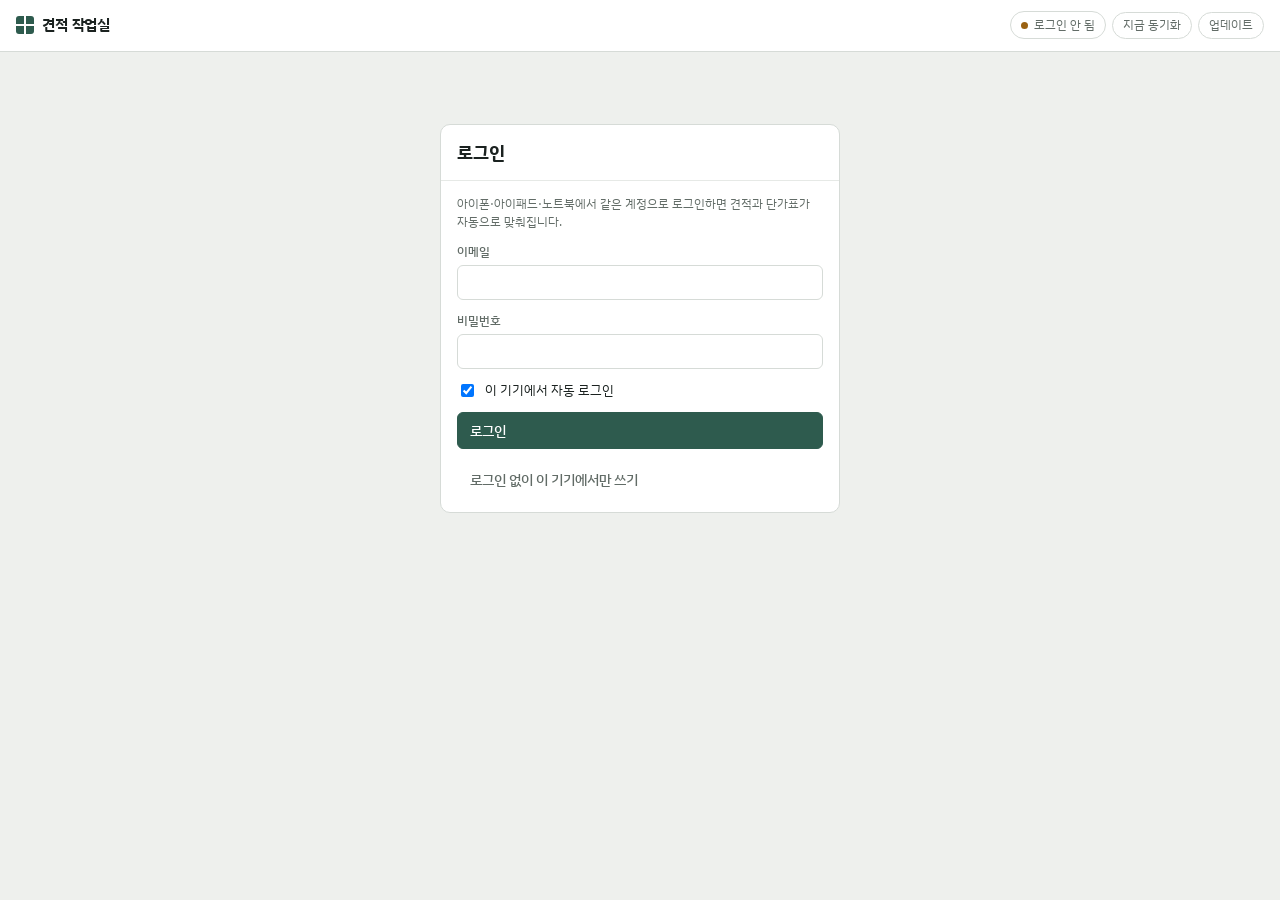
==== index.html @ f42458c9 "일정 담당을 업체에서 고르게 · 업체에 단가표 사진 여러 장 공정 일정의 담당을 손으로 적어야 했습니다. 이제 그 공정에 등록된 업체에서 고릅니다. 업체 관리에서 "전체 공정"으로" ====
<!doctype html>
<html lang="ko">
<head>
<meta charset="utf-8">
<meta name="viewport" content="width=device-width,initial-scale=1,viewport-fit=cover">
<title>견적 작업실</title>
<!-- 예전에 보낸 공유 링크(?s=...)도 가벼운 손님 화면으로 보냅니다.
     무거운 앱을 받기 전에 바로 넘어가므로 카톡 같은 앱 안에서도 잘 열립니다. -->
<script>
(function(){
  try{
    var s=new URLSearchParams(location.search).get('s');
    if(s) location.replace('share.html?s='+encodeURIComponent(s));
  }catch(e){}
})();
</script>
<meta name="theme-color" content="#2E5B4E">
<meta name="apple-mobile-web-app-capable" content="yes">
<meta name="mobile-web-app-capable" content="yes">
<meta name="apple-mobile-web-app-status-bar-style" content="default">
<meta name="apple-mobile-web-app-title" content="견적 작업실">
<link rel="manifest" href="manifest.webmanifest">
<link rel="icon" href="icons/icon-192.png">
<link rel="apple-touch-icon" href="icons/apple-touch-icon.png">
<link rel="preconnect" href="https://fonts.googleapis.com">
<link rel="preconnect" href="https://fonts.gstatic.com" crossorigin>
<!-- 글꼴은 늦게 와도 화면이 먼저 뜨게 합니다 -->
<link rel="stylesheet" href="https://fonts.googleapis.com/css2?family=IBM+Plex+Sans+KR:wght@400;500;600;700&family=Nanum+Myeongjo:wght@700;800&display=swap" media="print" onload="this.media='all'">
<link rel="stylesheet" href="styles.css">
</head>
<body>
<header class="top">
  <div class="top-in">
    <button class="brand" data-act="homeList" title="전체 현장 목록 보기"><i aria-hidden="true"></i>견적 작업실</button>
    <nav class="tabs" role="tablist" id="tabs" hidden>
      <button class="tab" role="tab" data-act="view" data-v="home" id="tab-home"><svg viewBox="0 0 24 24" aria-hidden="true"><path d="M4 11l8-7 8 7"/><path d="M6 10v10h12V10"/></svg>현장</button>
      <button class="tab" role="tab" data-act="view" data-v="est" id="tab-est"><svg viewBox="0 0 24 24" aria-hidden="true"><path d="M5 3h10l4 4v14H5z"/><path d="M8 11h8M8 15h8M8 7h4"/></svg>견적</button>
      <button class="tab" role="tab" data-act="view" data-v="sched" id="tab-sched"><svg viewBox="0 0 24 24" aria-hidden="true"><rect x="3" y="5" width="18" height="16" rx="2"/><path d="M3 10h18M8 3v4M16 3v4"/></svg>일정</button>
      <button class="tab" role="tab" data-act="view" data-v="doc" id="tab-doc"><svg viewBox="0 0 24 24" aria-hidden="true"><path d="M6 2h12v20H6z"/><path d="M9 7h6M9 17h6"/></svg>고객용</button>
      <button class="tab" role="tab" data-act="view" data-v="mat" id="tab-mat"><svg viewBox="0 0 24 24" aria-hidden="true"><rect x="3" y="3" width="8" height="8"/><rect x="13" y="3" width="8" height="8"/><rect x="3" y="13" width="8" height="8"/><rect x="13" y="13" width="8" height="8"/></svg>자재</button>
      <button class="tab" role="tab" data-act="view" data-v="vend" id="tab-vend"><svg viewBox="0 0 24 24" aria-hidden="true"><path d="M3 9l1.5-5h15L21 9"/><path d="M4 9h16v11H4z"/><path d="M9 20v-6h6v6"/></svg>업체</button>
      <button class="tab" role="tab" data-act="view" data-v="set" id="tab-set"><svg viewBox="0 0 24 24" aria-hidden="true"><circle cx="12" cy="12" r="3"/><path d="M12 2v3M12 19v3M2 12h3M19 12h3M4.9 4.9l2.1 2.1M17 17l2.1 2.1M4.9 19.1L7 17M17 7l2.1-2.1"/></svg>설정</button>
    </nav>
    <div class="topbar-sync" id="topSync" hidden>
      <button class="sync-pill" id="syncPill" data-act="syncNow"></button>
      <button class="mini-btn" id="btnSyncNow" data-act="syncNow" title="지금 동기화">지금 동기화</button>
      <button class="mini-btn" id="btnUpdate" data-act="topUpdate" title="업데이트 확인">업데이트</button>
    </div>
  </div>
</header>
<div class="update-bar" id="updateBar" hidden>새 버전이 있습니다. <button class="btn sm pri" data-act="applyUpdate">지금 적용</button></div>
<main class="wrap" id="app"><div class="empty"><span class="spin"></span> 불러오는 중</div></main>
<input type="file" id="filePhoto" accept="image/*" hidden>
<input type="file" id="fileSheet" accept="image/*" multiple hidden>
<input type="file" id="fileVendorSheet" accept="image/*" multiple hidden>
<input type="file" id="fileExcel" accept=".xlsx,.xlsm,application/vnd.openxmlformats-officedocument.spreadsheetml.sheet" hidden>
<input type="file" id="fileBackup" accept="application/json,.json" hidden>
<input type="file" id="filePlan" multiple hidden>

<!-- 라이브러리를 앱 안에 두어 바깥 주소가 막혀도 열립니다 (카톡 인앱 브라우저 등) -->
<script src="vendor/supabase.js"></script>
<script src="config.js"></script>
<script type="module" src="app.js"></script>
</body>
</html>
---- styles.css ----
:root{
  --bg:#EEF0ED; --surface:#FFFFFF; --surface2:#F6F7F5; --ink:#1B2220; --muted:#626C67; --line:#D6DBD7; --line2:#E6E9E6;
  --accent:#2E5B4E; --accent-ink:#FFFFFF; --accent-weak:#E1EBE6; --warn:#9A6212; --warn-weak:#F7EBD6; --bad:#A23B2C; --good:#2E7A4F; --focus:#3C7A68;
  --shadow:0 1px 2px rgba(20,30,26,.06),0 4px 14px rgba(20,30,26,.05);
  --sans:"IBM Plex Sans KR","Apple SD Gothic Neo","Malgun Gothic",system-ui,sans-serif;
  --tabbar:0px;
  color-scheme:light;
}
@media (prefers-color-scheme: dark){
  :root{
    --bg:#121614; --surface:#1A201D; --surface2:#202724; --ink:#E4EAE6; --muted:#98A39D; --line:#2F3733; --line2:#262D2A;
    --accent:#86BCA9; --accent-ink:#0F1A16; --accent-weak:#223129; --warn:#E0B25E; --warn-weak:#3A2E17; --bad:#E58B7C; --good:#7CC79A; --focus:#86BCA9;
    --shadow:0 1px 2px rgba(0,0,0,.3);
    color-scheme:dark;
  }
}
*{box-sizing:border-box}
html{-webkit-text-size-adjust:100%}
body{margin:0;background:var(--bg);color:var(--ink);font-family:var(--sans);font-size:14px;line-height:1.5;font-variant-numeric:tabular-nums;
  padding-top:env(safe-area-inset-top,0px);-webkit-tap-highlight-color:transparent}
button,input,select,textarea{font:inherit;color:inherit}
img{max-width:100%}
[hidden]{display:none!important}
:focus-visible{outline:2px solid var(--focus);outline-offset:2px}

.top{position:sticky;top:0;z-index:20;background:var(--surface);border-bottom:1px solid var(--line)}
.top-in{max-width:1680px;margin:0 auto;padding:10px max(16px,env(safe-area-inset-right,0px)) 10px max(16px,env(safe-area-inset-left,0px));display:flex;align-items:center;gap:14px}
.brand{font-weight:700;letter-spacing:-.01em;display:flex;align-items:center;gap:8px;white-space:nowrap;border:0;background:transparent;cursor:pointer;padding:4px 6px;margin-left:-6px;border-radius:8px;font-size:15px}
.brand:hover{background:var(--surface2)}
.brand i{display:inline-block;width:18px;height:18px;border-radius:3px;background:
  linear-gradient(90deg,transparent 45%,var(--surface) 45% 55%,transparent 55%),
  linear-gradient(0deg,transparent 45%,var(--surface) 45% 55%,transparent 55%),var(--accent)}
.tabs{display:flex;gap:2px;background:var(--bg);padding:3px;border-radius:8px}
.tab{border:0;background:transparent;padding:6px 12px;border-radius:6px;cursor:pointer;color:var(--muted);font-weight:500;display:flex;align-items:center;gap:6px;white-space:nowrap}
.tab svg{width:16px;height:16px;fill:none;stroke:currentColor;stroke-width:1.7}
.tab[aria-selected="true"]{background:var(--surface);color:var(--ink);box-shadow:var(--shadow)}
.topbar-sync{margin-left:auto;display:flex;align-items:center;gap:6px;flex-wrap:wrap;justify-content:flex-end}
.mini-btn{border:1px solid var(--line);background:var(--surface);border-radius:999px;padding:4px 10px;font-size:12px;
  color:var(--muted);cursor:pointer;white-space:nowrap;font:inherit;font-size:12px;line-height:1.4}
.mini-btn:hover{border-color:var(--accent);color:var(--ink)}
.mini-btn.need{background:#f59e0b;border-color:#f59e0b;color:#fff;font-weight:700}
.mini-btn.need:hover{background:#d97706;border-color:#d97706;color:#fff}
@media (max-width:760px){ .mini-btn{padding:4px 8px;font-size:11px} .sync-pill{font-size:11px;padding:4px 8px} }
.sync-pill{border:1px solid var(--line);background:var(--surface);border-radius:999px;padding:4px 10px;font-size:12px;color:var(--muted);cursor:pointer;display:flex;align-items:center;gap:6px;white-space:nowrap}
.sync-pill::before{content:"";width:7px;height:7px;border-radius:50%;background:var(--muted)}
.sync-pill[data-s="ok"]::before{background:var(--good)}
.sync-pill[data-s="sync"]::before{background:var(--accent);animation:pulse 1s ease-in-out infinite}
.sync-pill[data-s="offline"]::before,.sync-pill[data-s="local"]::before{background:var(--warn)}
.sync-pill[data-s="err"]::before{background:var(--bad)}
@keyframes pulse{50%{opacity:.3}}
.update-bar{background:var(--accent-weak);color:var(--ink);padding:8px 16px;text-align:center;font-size:13px;display:flex;gap:10px;justify-content:center;align-items:center}

/* phone: tabs become a bottom bar */
@media (max-width:760px){
  :root{--tabbar:calc(58px + env(safe-area-inset-bottom,0px))}
  .tabs{position:fixed;left:0;right:0;bottom:0;z-index:30;border-radius:0;background:var(--surface);border-top:1px solid var(--line);
    padding:4px 4px calc(4px + env(safe-area-inset-bottom,0px));justify-content:space-around}
  .tab{flex-direction:column;gap:2px;font-size:10px;padding:5px 2px;flex:1;min-width:0}
  .tab svg{width:20px;height:20px}
  .tab[aria-selected="true"]{box-shadow:none;color:var(--accent);background:transparent}
}

.wrap{max-width:1680px;margin:0 auto;padding-inline:max(16px,env(safe-area-inset-left,0px));padding-block:18px calc(60px + var(--tabbar))}
h1,h2,h3{margin:0;text-wrap:balance;letter-spacing:-.01em}
h2{font-size:18px}
h3{font-size:15px}
.eyebrow{font-size:11px;letter-spacing:.08em;text-transform:uppercase;color:var(--muted);font-weight:600}
.muted{color:var(--muted)}
.small{font-size:12px}

.btn{border:1px solid var(--line);background:var(--surface);padding:7px 12px;border-radius:6px;cursor:pointer;font-weight:500;white-space:nowrap;display:inline-flex;align-items:center;gap:6px;min-height:34px;text-decoration:none}
.btn:hover{border-color:var(--muted)}
.btn.pri{background:var(--accent);color:var(--accent-ink);border-color:var(--accent)}
.btn.ghost{border-color:transparent;background:transparent;color:var(--muted)}
.btn.ghost:hover{color:var(--ink);background:var(--surface2)}
.btn.sm{padding:4px 8px;font-size:12px;min-height:28px}
.btn.danger:hover{color:var(--bad);border-color:var(--bad)}
.btn:disabled{opacity:.5;cursor:default}
.row{display:flex;gap:8px;align-items:center;flex-wrap:wrap}
.spacer{flex:1}

input.f,select.f,textarea.f{border:1px solid var(--line);background:var(--surface);border-radius:6px;padding:6px 8px;width:100%;min-width:0}
input.f:focus,select.f:focus,textarea.f:focus{border-color:var(--focus);outline:none;box-shadow:0 0 0 3px var(--accent-weak)}
input.f::placeholder,textarea.f::placeholder{color:var(--muted);opacity:.65}
input.f::selection,textarea.f::selection{background:var(--accent-weak);color:var(--ink)}
input.num{text-align:right}
label.fl{display:flex;flex-direction:column;gap:4px;font-size:12px;color:var(--muted);font-weight:500}
label.fl > *{color:var(--ink);font-weight:400;font-size:14px}
/* iOS zooms into inputs smaller than 16px */
@media (pointer:coarse){ input.f,select.f,textarea.f{font-size:16px!important} }

.panel{background:var(--surface);border:1px solid var(--line);border-radius:10px}
.panel-h{padding:14px 16px;border-bottom:1px solid var(--line2);display:flex;align-items:center;gap:10px;flex-wrap:wrap}
.panel-b{padding:14px 16px}

.est-grid{display:grid;grid-template-columns:minmax(0,1fr) 300px;gap:18px;align-items:start}
@media (max-width:980px){.est-grid{grid-template-columns:minmax(0,1fr)}}
.est-grid > *,.stack > *{min-width:0}
.stack{display:flex;flex-direction:column;gap:14px}
.client-grid{display:grid;grid-template-columns:repeat(auto-fit,minmax(170px,1fr));gap:10px 12px}
.span2{grid-column:span 2}
@media (max-width:420px){.span2{grid-column:auto}}

.proc{background:var(--surface);border:1px solid var(--line);border-radius:10px;overflow:hidden}
.proc-h{display:flex;align-items:center;gap:12px;padding:12px 14px;flex-wrap:wrap;border-bottom:1px solid var(--line2)}
.proc-h .sw{width:44px;height:44px;border-radius:6px;object-fit:cover;flex:none;border:1px solid var(--line2)}
.proc-name{font-weight:700;font-size:15px}
.proc-area{display:flex;align-items:center;gap:6px;flex-wrap:wrap}
.proc-area input{width:100%}
.sizef{display:flex;gap:6px;align-items:center;width:100%}
.sizef input{flex:1;min-width:60px}
.sizef select{width:72px;flex:none}
.conv{white-space:nowrap;font-weight:600}
.unitf{position:relative;display:inline-flex;width:190px}
.unitf input{padding-right:62px!important;text-align:left}
.unitf i{position:absolute;right:9px;top:50%;transform:translateY(-50%);font-style:normal;font-size:12px;color:var(--muted);pointer-events:none;white-space:nowrap}
@media (pointer:coarse){.unitf i{font-size:13px}}
.proc-sum{margin-left:auto;text-align:right}
.proc-sum b{font-size:16px}
.tbl-wrap{overflow-x:auto}
table.t{width:100%;border-collapse:collapse;font-size:13px}
table.t th{font-size:11px;font-weight:600;color:var(--muted);text-align:left;padding:8px 6px;border-bottom:1px solid var(--line2);white-space:nowrap;background:var(--surface2)}
table.t td{padding:6px;border-bottom:1px solid var(--line2);vertical-align:middle}
table.t td.r,table.t th.r{text-align:right}
table.t input.f{padding:4px 6px}
.w-img{width:52px}.w-name{min-width:170px}.w-n{width:84px}.w-s{width:64px}
.thumb{width:44px;height:44px;border-radius:5px;object-fit:cover;display:block;border:1px solid var(--line2);cursor:pointer;background:var(--surface2)}
.thumb-btn{position:relative;padding:0;border:0;background:none;cursor:pointer;display:block}
.thumb-btn:hover::after{content:"사진";position:absolute;inset:0;display:grid;place-items:center;background:rgba(0,0,0,.45);color:#fff;font-size:11px;border-radius:5px}
.cell-out{white-space:nowrap;text-align:right}
.badge{display:inline-block;font-size:10.5px;padding:1px 6px;border-radius:999px;background:var(--accent-weak);color:var(--accent);font-weight:600;vertical-align:1px;white-space:nowrap}
.badge.warn{background:var(--warn-weak);color:var(--warn)}

/* phone: table rows become cards */
@media (max-width:760px){
  table.resp thead{display:none}
  table.resp,table.resp tbody{display:block}
  table.resp tr{display:grid;grid-template-columns:repeat(3,minmax(0,1fr));gap:8px 10px;padding:12px;border-bottom:1px solid var(--line2)}
  table.resp td{display:flex;flex-direction:column;gap:2px;padding:0;border:0;text-align:left!important;min-width:0}
  table.resp td:empty{display:none}
  table.resp td[data-l]::before{content:attr(data-l);font-size:11px;color:var(--muted);font-weight:500}
  table.resp td.c-img{grid-column:1;grid-row:1}
  table.resp td.c-name{grid-column:2 / -1;grid-row:1}
  table.resp td.c-act{grid-column:1 / -1;flex-direction:row;justify-content:flex-end}
  table.resp td.cell-out{justify-content:flex-end}
  table.resp .w-n,table.resp .w-s,table.resp input.f{width:100%!important}
  table.resp td.c-empty{grid-column:1 / -1}
}

.labor{display:flex;gap:10px 16px;align-items:center;flex-wrap:wrap;padding:10px 14px;background:var(--surface2);font-size:13px}
.labor input{width:110px}
.proc-f{display:flex;gap:10px;align-items:center;flex-wrap:wrap;padding:10px 14px}
.add-proc{display:flex;gap:8px;align-items:center;flex-wrap:wrap;padding:12px;border:1px dashed var(--line);border-radius:10px}

.summary{position:sticky;top:70px}
@media (max-width:980px){.summary{position:static}}
.sum-rows{display:flex;flex-direction:column}
.sum-row{display:flex;justify-content:space-between;align-items:center;gap:10px;padding:6px 0;font-size:13px}
.sum-row.sep{border-top:1px solid var(--line2);margin-top:4px;padding-top:10px}
.sum-row.total{font-size:17px;font-weight:700}
.sum-row .v{text-align:right}
.sum-row input.f{width:100px}
.mini-bars{display:flex;flex-direction:column;gap:6px;margin-top:6px}
.mb{display:grid;grid-template-columns:66px 1fr 76px;gap:8px;align-items:center;font-size:12px}
.mb-track{height:8px;background:var(--line2);border-radius:4px;overflow:hidden}
.mb-fill{height:100%;background:var(--accent);border-radius:4px}

.dropzone{border:1.5px dashed var(--line);border-radius:10px;padding:20px 16px;display:flex;gap:18px;align-items:center;flex-wrap:wrap;background:var(--surface)}
.dropzone.drag{border-color:var(--accent);background:var(--accent-weak)}
.dz-icon{width:54px;height:54px;border-radius:10px;background:var(--accent-weak);display:grid;place-items:center;flex:none}
.chips{display:flex;gap:6px;flex-wrap:wrap}
.chip{border:1px solid var(--line);background:var(--surface);border-radius:999px;padding:5px 11px;font-size:12.5px;cursor:pointer}
.chip[aria-pressed="true"]{background:var(--ink);color:var(--surface);border-color:var(--ink)}
.chip.used{border-style:dashed;color:var(--muted)}
.previews{display:flex;gap:8px;flex-wrap:wrap}
.previews img{height:64px;border-radius:6px;border:1px solid var(--line)}
.status{font-size:13px;padding:10px 12px;border-radius:8px;background:var(--surface2);border:1px solid var(--line2)}
.status.err{background:var(--warn-weak);color:var(--warn);border-color:transparent}
.memo{font-size:12.5px;color:var(--muted);white-space:pre-wrap}

.doc-tools{display:flex;gap:10px 16px;flex-wrap:wrap;align-items:center;margin-bottom:14px}
.doc-tools label{display:flex;gap:6px;align-items:center;font-size:13px;cursor:pointer}
.doc-stage{overflow-x:auto;padding-bottom:10px;-webkit-overflow-scrolling:touch}
.co-grid{display:grid;grid-template-columns:repeat(auto-fit,minmax(200px,1fr));gap:10px 12px}
details.co summary{cursor:pointer;font-weight:600;padding:12px 16px}
details.co[open] summary{border-bottom:1px solid var(--line2)}

.auth{max-width:400px;margin:6vh auto 0}
.auth .panel-b{display:flex;flex-direction:column;gap:12px}
.set-grid{display:grid;grid-template-columns:repeat(auto-fit,minmax(300px,1fr));gap:14px;align-items:start}
.set-grid .panel-b{display:flex;flex-direction:column;gap:10px}
.kv{display:grid;grid-template-columns:auto 1fr;gap:4px 12px;font-size:13px}
.kv dt{color:var(--muted)}.kv dd{margin:0;word-break:break-all}

/* 일정 타임라인 */
.gantt{padding:12px 0 12px 16px;border-bottom:1px solid var(--line2)}
.gantt-scroll{overflow-x:auto;display:flex;flex-direction:column;gap:6px;padding-bottom:6px;-webkit-overflow-scrolling:touch}
.g-row{display:flex;gap:10px;align-items:center;font-size:12px;width:max-content}
.g-name{width:96px;flex:none;position:sticky;left:0;z-index:2;background:var(--surface);white-space:nowrap;overflow:hidden;text-overflow:ellipsis;color:var(--muted);padding-right:4px}
.g-track{position:relative;height:16px;background:var(--line2);border-radius:7px;flex:none}
.g-head .g-track{background:transparent;height:30px}
.g-day{position:absolute;top:0;bottom:0;border:0;border-left:1px solid var(--line2);background:transparent;display:flex;flex-direction:column;align-items:center;justify-content:center;gap:0;cursor:pointer;padding:0;color:var(--muted);line-height:1.15}
.g-day b{font-size:11.5px;font-weight:600;color:var(--ink)}
.g-day i{font-size:9.5px;font-style:normal}
.g-day.sun{color:var(--bad)}.g-day.sun b{color:var(--bad)}
.g-day.sat{color:#3b6ea5}.g-day.sat b{color:#3b6ea5}
.g-day.today{background:var(--accent-weak);border-radius:5px}
.g-day.sel{box-shadow:inset 0 0 0 2px var(--accent);border-radius:5px}
.g-sel{position:absolute;top:-2px;bottom:-2px;background:var(--accent-weak);border-radius:4px}
.g-bar{position:absolute;top:0;bottom:0;border-radius:7px;background:var(--accent-weak);border:1px solid var(--accent);min-width:8px;overflow:hidden}
.g-bar b{position:absolute;left:6px;top:50%;transform:translateY(-50%);font-size:10px;font-weight:600;color:var(--ink);white-space:nowrap;opacity:0}
.g-row.g-head{font-size:11px;color:var(--muted)}
.g-axis{background:transparent;height:16px;border-bottom:1px solid var(--line)}
.g-tick{position:absolute;top:0;transform:translateX(-50%);white-space:nowrap;padding-top:1px}
.g-tick::before{content:"";position:absolute;left:50%;bottom:-5px;width:1px;height:4px;background:var(--line)}
.g-tick.end{transform:translateX(-100%)}
.g-tick.end::before{left:auto;right:0}
.g-now{position:absolute;top:-2px;bottom:-2px;background:transparent;border-left:2px solid var(--bad);z-index:1}

/* 날짜를 눌렀을 때 그날 작업 */
.dayp{margin:0 16px 14px;padding:12px;border:1px solid var(--line);border-radius:8px;background:var(--surface2)}
.dayl{list-style:none;margin:10px 0 0;padding:0;display:flex;flex-direction:column;gap:8px}
.dayl li{display:flex;flex-wrap:wrap;gap:6px 10px;align-items:center;padding:8px 10px;background:var(--surface);border:1px solid var(--line2);border-radius:6px;font-size:13px}
.cal-d.sel{box-shadow:inset 0 0 0 2px var(--accent)}
.cal-d{cursor:pointer}
.g-bar.now{background:var(--accent)}
.g-bar.done{background:var(--muted);border-color:var(--muted);opacity:.5}

/* 달력 */
.cal{display:grid;grid-template-columns:repeat(7,minmax(0,1fr));border-top:1px solid var(--line2)}
.cal-h{padding:6px;text-align:center;font-size:11px;font-weight:600;color:var(--muted);background:var(--surface2);border-bottom:1px solid var(--line2)}
.cal-h.sun{color:var(--bad)}.cal-h.sat{color:#3b6ea5}
.cal-d{min-height:76px;border-bottom:1px solid var(--line2);border-right:1px solid var(--line2);padding:4px;display:flex;flex-direction:column;gap:2px;overflow:hidden}
.cal-d:nth-child(7n+7){border-right:0}
.cal-d.out{background:var(--surface2);opacity:.6}
.cal-d.today{box-shadow:inset 0 0 0 2px var(--accent)}
.cal-n{font-size:11px;color:var(--muted)}
.cal-i{font-size:10.5px;line-height:1.35;padding:1px 5px;border-radius:4px;white-space:nowrap;overflow:hidden;text-overflow:ellipsis;background:var(--accent-weak);color:var(--ink)}
.cal-i.more{background:transparent;color:var(--muted)}
.legend{display:inline-flex;align-items:center;gap:5px;padding:2px 8px;border-radius:999px;background:var(--accent-weak)}
.c0{background:#dbeae4}.c1{background:#e7e2d4}.c2{background:#dde3ee}.c3{background:#eddedd}.c4{background:#e3e7d8}.c5{background:#e8ddea}
@media (prefers-color-scheme: dark){.c0{background:#22352d}.c1{background:#33301f}.c2{background:#1f2a3a}.c3{background:#3a2724}.c4{background:#28321f}.c5{background:#302438}}
@media (max-width:760px){ .cal-d{min-height:58px} .cal-i{font-size:9.5px} }

/* 도면 파일 */
.files{display:grid;grid-template-columns:repeat(auto-fill,minmax(150px,1fr));gap:12px;margin-top:12px}
.file{margin:0;border:1px solid var(--line);border-radius:8px;overflow:hidden;background:var(--surface)}
.file img{width:100%;aspect-ratio:4/3;object-fit:cover;display:block}
.file .fi{display:grid;place-items:center;aspect-ratio:4/3;background:var(--surface2);color:var(--accent);font-weight:600;font-size:13px;text-decoration:none;border:0;width:100%;cursor:pointer}
.file figcaption{padding:7px 8px;display:flex;flex-direction:column;gap:4px;font-size:12px}
.file figcaption b{white-space:nowrap;overflow:hidden;text-overflow:ellipsis}
.file figcaption span{white-space:nowrap;overflow:hidden;text-overflow:ellipsis}
.fgroup{padding:12px 0;border-bottom:1px solid var(--line2)}
.fgroup:last-of-type{border-bottom:0;padding-bottom:0}

/* 3D 보기 */
.modal{position:fixed;inset:0;background:rgba(10,16,14,.6);display:grid;place-items:center;z-index:60;padding:16px}
.modal-b{background:var(--surface);border-radius:12px;padding:12px;width:min(900px,100%);display:flex;flex-direction:column;gap:10px}
.modal-b.ask{width:min(420px,100%);gap:8px}
.modal-b.ask h3{font-size:16px;line-height:1.4}
.ask-l{margin:0;padding-left:18px;color:var(--muted);font-size:13px;display:flex;flex-direction:column;gap:4px}
.btn.del{background:var(--bad);border-color:var(--bad);color:#fff}
.btn.del:hover{filter:brightness(.94)}
.v3d{height:min(70vh,520px);border-radius:8px;overflow:hidden;background:var(--surface2);display:grid;place-items:center}
.v3d canvas{display:block}

/* 공유 화면 */
.viewer{max-width:860px;margin:0 auto}
.viewer table.t tr.on{background:var(--accent-weak)}

/* 첫 화면 현장 카드 */
.cards{display:grid;grid-template-columns:repeat(auto-fill,minmax(260px,1fr));gap:12px}
.card{display:flex;flex-direction:column;gap:6px;align-items:stretch;text-align:left;background:var(--surface);border:1px solid var(--line);border-radius:12px;padding:14px;cursor:pointer;font:inherit;color:inherit;box-shadow:var(--shadow)}
.card:hover{border-color:var(--accent)}
.card:focus-visible{outline:2px solid var(--focus);outline-offset:2px}
.card-x{border:0;background:transparent;color:var(--muted);cursor:pointer;font-size:14px;line-height:1;padding:4px 6px;border-radius:6px;margin:-4px -4px -4px 0}
.card-x:hover{background:var(--warn-weak);color:var(--bad)}
@media (pointer:coarse){.card-x{padding:8px 10px;margin:-8px -8px -8px 0}}
.sitebar{display:flex;gap:8px;align-items:center;flex-wrap:wrap;background:var(--accent-weak);border:1px solid var(--line2);border-radius:8px;padding:8px 12px;font-size:13px}
.sitebar.warn{background:var(--warn-weak);color:var(--warn)}
.card-t{font-size:16px;line-height:1.3}
.hub-title{font-size:20px!important;font-weight:700;border-color:transparent!important;background:transparent!important;padding-left:0!important;padding-right:0!important}
.hub-title:hover{border-color:var(--line)!important}
.hub-title:focus{border-color:var(--focus)!important;background:var(--surface)!important;padding-left:8px!important}
.hub-info summary{cursor:pointer;margin-top:6px;list-style:none}
.hub-info summary::after{content:" ▾";color:var(--muted)}
.hub-info[open] summary::after{content:" ▴"}
.prog{height:6px;border-radius:3px;background:var(--line2);overflow:hidden}
.prog span{display:block;height:100%;background:var(--accent);border-radius:3px}
.tiles{display:grid;grid-template-columns:repeat(auto-fill,minmax(190px,1fr));gap:10px}
.tile{display:flex;flex-direction:column;gap:3px;align-items:flex-start;text-align:left;background:var(--surface);border:1px solid var(--line);border-radius:10px;padding:14px;cursor:pointer;font:inherit;color:inherit}
.tile:hover{border-color:var(--accent);background:var(--accent-weak)}
.tile-i{font-size:20px;line-height:1}
.tile b{font-size:14px}

.empty{padding:28px 16px;text-align:center;color:var(--muted)}
.toast{position:fixed;left:50%;bottom:calc(20px + var(--tabbar) + env(safe-area-inset-bottom,0px));transform:translateX(-50%);background:var(--ink);color:var(--surface);padding:9px 16px;border-radius:8px;font-size:13px;z-index:50;box-shadow:var(--shadow);max-width:calc(100vw - 32px)}
.spin{display:inline-block;width:14px;height:14px;border:2px solid currentColor;border-right-color:transparent;border-radius:50%;animation:sp .8s linear infinite;vertical-align:-2px}
@keyframes sp{to{transform:rotate(360deg)}}
@media (prefers-reduced-motion:reduce){.spin,.sync-pill::before{animation-duration:3s}}

@media print{
  .top,.update-bar,.no-print,.tabs{display:none!important}
  body{background:#fff;padding:0}
  .wrap{padding:0;max-width:none}
  .doc-stage{overflow:visible}
  #doc{box-shadow:none!important;margin:0!important;width:auto!important;padding:0!important}
  @page{size:A4;margin:12mm}
}

.stamp-prev{width:46px;height:46px;object-fit:contain;border:1px solid var(--line);border-radius:6px;background:#fff}
#doc .d-stamp{width:42px;height:42px;object-fit:contain;vertical-align:middle;mix-blend-mode:multiply}

/* 사진 크게 보기 */
.lb{position:fixed;inset:0;z-index:80;background:rgba(8,12,10,.92);display:grid;grid-template-columns:auto 1fr auto;align-items:center;gap:8px;padding:max(16px,env(safe-area-inset-top)) 12px calc(16px + env(safe-area-inset-bottom))}
.lb-img{grid-column:2;max-width:100%;max-height:82vh;margin:0 auto;object-fit:contain;border-radius:6px;display:block}
.lb-x{position:absolute;top:calc(10px + env(safe-area-inset-top));right:12px;width:42px;height:42px;border-radius:50%;border:0;background:rgba(255,255,255,.14);color:#fff;font-size:18px;cursor:pointer}
.lb-x:hover{background:rgba(255,255,255,.26)}
.lb-nav{width:46px;height:78px;border:0;border-radius:10px;background:rgba(255,255,255,.12);color:#fff;font-size:28px;cursor:pointer}
.lb-nav:hover{background:rgba(255,255,255,.24)}
.lb-nav.prev{grid-column:1}.lb-nav.next{grid-column:3}
.lb-cap{position:absolute;left:0;right:0;bottom:calc(12px + env(safe-area-inset-bottom));display:flex;flex-direction:column;align-items:center;gap:2px;color:#fff;font-size:13px;text-align:center;padding:0 16px}
.lb-cap span{opacity:.7;font-size:12px}
@media (max-width:760px){.lb-nav{width:38px;height:64px;font-size:22px}}

/* 업체 서류 사진 */
.vdocs{display:flex;gap:14px;flex-wrap:wrap;margin-top:6px}
.vdoc{display:flex;flex-direction:column;gap:6px;width:170px}
.vdoc .file{width:100%}
.vdoc .file img{aspect-ratio:3/2}
.vdoc figcaption{flex-direction:row;gap:4px;justify-content:space-between}

/* 내용이 잘리지 않게 */
table.t td input.f, table.t td select.f{ field-sizing:content; min-width:64px; max-width:680px; width:auto }
table.t td input.f.num{ min-width:96px; max-width:220px }
table.t td .c-name input.f, table.t td input[id$="-name"], table.t td input[id$="-spec"], table.t td input[id$="-memo"], table.t td input[id$="-note"]{ min-width:150px }
table.t td{ white-space:nowrap }
table.t td.c-name{ white-space:normal }
.tbl-wrap{ overflow-x:auto; scrollbar-width:thin }
@media (max-width:760px){
  table.resp td input.f, table.resp td select.f{ width:100%!important; max-width:none; min-width:0 }
}


/* 줄 순서 바꾸는 손잡이 */
.grip{border:0;background:transparent;color:var(--muted);cursor:grab;font-size:16px;line-height:1;padding:6px 4px;border-radius:6px;touch-action:none;letter-spacing:-2px}
.grip:hover{background:var(--surface2);color:var(--ink)}
.grip:active{cursor:grabbing}
tr.dragging{background:var(--accent-weak);opacity:.95}
body.dragging-row{user-select:none}
@media (max-width:760px){
  table.resp td.c-move{grid-column:1/-1;align-items:flex-end}
  .grip{font-size:20px;padding:8px 12px;border:1px solid var(--line);border-radius:8px}
}

.toast.undo{display:flex;align-items:center;gap:10px}
.toast.undo .btn{background:transparent;color:var(--surface);border-color:rgba(255,255,255,.5)}

/* 견적 표 넓게 */
.est-wide{display:flex;flex-direction:column;gap:14px}
.est-side{display:flex;flex-direction:column;gap:14px;order:2;min-width:0}
@media (min-width:1500px){
  .est-wide:not(.sum-off){display:grid;grid-template-columns:minmax(0,1fr) 300px;gap:18px;align-items:start}
  .est-wide:not(.sum-off) > .stack{order:1}
  .est-wide:not(.sum-off) > .est-side{order:2;position:sticky;top:70px}
  .est-wide:not(.sum-off) .est-sum,.est-wide:not(.sum-off) .est-calc{box-shadow:var(--shadow)}
}
@media (min-width:1000px) and (max-width:1499px){
  .est-wide:not(.sum-off){display:grid;grid-template-columns:minmax(0,1fr) 252px;gap:14px;align-items:start}
  .est-wide:not(.sum-off) > .stack{order:1}
  .est-wide:not(.sum-off) > .est-side{order:2;position:sticky;top:70px}
  .est-wide:not(.sum-off) .est-sum,.est-wide:not(.sum-off) .est-calc{box-shadow:var(--shadow)}
  .est-wide:not(.sum-off) .est-sum .panel-b{padding:12px}
  .est-wide:not(.sum-off) .est-sum .sum-row{font-size:12.5px}
}
/* 합계를 접으면 견적 표가 창을 다 쓰고, 합계는 위에 얇게 붙어 있습니다 */
.est-wide.sum-off > .stack{order:1}
.est-wide.sum-off > .est-side{order:0;position:sticky;top:70px;z-index:6;gap:8px}
.est-wide.sum-off .est-sum,.est-wide.sum-off .est-calc{box-shadow:var(--shadow)}
.est-sum.slim .panel-h{padding-top:10px;padding-bottom:10px}
.est-sum .sum-peek{font-size:17px;font-weight:700;margin-left:10px}
.warn-t{color:#b45309}
textarea.f.grow{resize:none;overflow:hidden;min-height:32px;line-height:1.35}
table.t td textarea.f.grow{min-width:110px;max-width:none;width:100%}
table.t td.c-name{min-width:170px;max-width:230px;white-space:normal}
table.t td[data-l="비고"]{min-width:120px;max-width:170px;white-space:normal}
table.t td input.f{max-width:130px}
table.t td input.f.num{min-width:76px;max-width:110px}
table.t td select.f{max-width:120px}
table.t th,table.t td{padding:6px 5px}

/* 엑셀 견적서 보기 */
.xls-stage{overflow:auto;background:var(--surface)}
.xls-sheet{margin-bottom:18px}
.xls-name{font-size:12px;color:var(--muted);margin-bottom:6px}
table.xls{border-collapse:collapse;background:#fff;color:#111;font-size:12px;table-layout:fixed}
table.xls td{border:1px solid #e3e3e3;padding:2px 4px;overflow:hidden;text-overflow:ellipsis}
@media print{ body.printing-xls > *:not(.wrap){display:none!important}
  body.printing-xls .wrap > *:not(:last-child){display:none!important}
  body.printing-xls .xls-stage{overflow:visible} }

table.xls td[contenteditable]{cursor:text}
table.xls td[contenteditable]:focus{outline:2px solid var(--accent);outline-offset:-2px;background:#fffbe6}
table.xls td.xls-f{background:#f2fbf6}

.xls-zoom{transform-origin:top left}

table.xls td.xls-f:focus{background:#fffbe6;font-family:ui-monospace,Menlo,Consolas,monospace}

/* 계약서를 A4 한 장에 맞춰 인쇄 */
#doc.ct-fit{width:718px;max-width:none;padding:0;margin:0;box-shadow:none}
@media print{
  #doc.ct{width:718px!important;padding:0!important;break-inside:avoid;break-after:avoid}
}
/* 인쇄 미리보기 */
.modal.pv .pv-b{width:min(1100px,96vw);max-height:92vh;display:flex;flex-direction:column;gap:10px}
.pv-stage{flex:1;min-height:0;overflow:auto;background:#e9ebe9;border-radius:8px;padding:8px;display:flex;justify-content:center}
.pv-fit{transform-origin:top left;flex:none}
.a4-sheet{width:718px;min-height:1047px;background:#fff;box-shadow:0 2px 14px rgba(0,0,0,.18);overflow:hidden;
  background-image:repeating-linear-gradient(to bottom,transparent 0,transparent 1045px,#c8ccc9 1045px,#c8ccc9 1047px)}
.a4-sheet.one{height:1047px;min-height:0;background-image:none}
.a4-sheet #doc{box-shadow:none}

/* 공정 접기 */
.proc.closed .proc-f,.proc.closed .tbl-wrap,.proc.closed .labor{display:none}
.proc.closed .proc-h{border-bottom:0}
.proc-tog{min-width:30px;padding:5px 6px;font-size:15px;font-weight:700;line-height:1;flex:none}
.proc-name[data-act]{cursor:pointer}
.proc-name[data-act]:hover{text-decoration:underline}

/* 방금 넣은 자재 */
.newmat-bar{margin-top:10px;padding:8px 12px;border:1px solid var(--line2);border-radius:8px;background:var(--soft,#f4f7f5);gap:10px;flex-wrap:wrap}
table.t tr.is-new > td{background:#fffdf0}
table.t tr.is-new > td:first-child{box-shadow:inset 3px 0 0 var(--accent,#2f6f4f)}

/* 자재 계산하기 */

.est-calc.slim .panel-h{padding-top:10px;padding-bottom:10px}
.calc-out{border-top:1px solid var(--line2);padding-top:10px;margin-top:4px}
.calc-need{font-size:13px}
.calc-qty{font-size:20px;font-weight:700;margin:2px 0 8px}
.calc-kv{display:grid;grid-template-columns:auto 1fr;gap:2px 10px;font-size:13px;margin:0 0 10px}
.calc-kv dt{color:var(--muted)}
.calc-kv dd{margin:0;text-align:right;font-variant-numeric:tabular-nums}
.est-wide.sum-off .est-calc{order:0}

/* 저장 안 한 자재 목록 알림 */
.pending-bar{position:fixed;left:12px;right:12px;bottom:calc(12px + env(safe-area-inset-bottom));z-index:40;
  display:flex;align-items:center;gap:12px;flex-wrap:wrap;justify-content:center;
  background:var(--surface);border:1px solid var(--line);border-radius:10px;padding:10px 14px;
  box-shadow:0 -2px 18px rgba(20,30,26,.16);font-size:13px}
@media (max-width:760px){.pending-bar{bottom:calc(66px + env(safe-area-inset-bottom))}}
.rev-keep{background:#fffdf0;border:1px solid #e6dfae;border-radius:8px;padding:8px 10px;margin:0}
.rev-bar{position:sticky;bottom:0;background:var(--surface);border-top:1px solid var(--line2);z-index:3;flex-wrap:wrap;gap:8px}

/* 사진 폴더 */
.folders{display:grid;grid-template-columns:repeat(auto-fill,minmax(180px,1fr));gap:12px}
.folder{display:flex;flex-direction:column;gap:4px;text-align:left;cursor:pointer;
  background:var(--surface);border:1px solid var(--line);border-radius:10px;padding:10px;font:inherit;color:inherit}
.folder:hover{border-color:var(--accent);box-shadow:var(--shadow)}
.folder b{font-size:14px;line-height:1.35}
.folder-th{display:block;width:100%;aspect-ratio:4/3;border-radius:7px;overflow:hidden;background:var(--soft,#eef2ef);
  display:grid;place-items:center;margin-bottom:4px}
.folder-th img{width:100%;height:100%;object-fit:cover;display:block}
.folder-i{font-size:34px;opacity:.5}
.folder-memo{font-size:12px;color:var(--muted);white-space:nowrap;overflow:hidden;text-overflow:ellipsis}

/* 사진에 표시하기 */
.modal.mk .mk-b{width:min(1100px,96vw);height:92vh;height:92dvh;max-height:92dvh;display:flex;flex-direction:column;gap:8px;padding:12px}
.mk-tools{display:flex;align-items:center;gap:8px;flex-wrap:wrap}
.mk-top{gap:6px;flex-wrap:wrap}
.mk-top b{min-width:100%}
@media (min-width:560px){.mk-top b{min-width:0}}
@media (max-width:560px){
  .modal.mk .mk-b{width:100vw;height:100dvh;max-height:100dvh;border-radius:0;padding:10px}
  .mk-tools .chip{padding:6px 9px;font-size:13px}
  .mk-c{width:30px;height:30px}
}
.modal.mk-ask{z-index:90}
.mk-colors{display:flex;gap:6px}
.mk-c{width:26px;height:26px;border-radius:50%;border:2px solid var(--line);cursor:pointer;padding:0}
.mk-c[aria-pressed="true"]{outline:2px solid var(--accent);outline-offset:2px}
.mk-stage{flex:1 1 auto;min-height:180px;display:grid;place-items:center;background:#1c211e;border-radius:8px;overflow:hidden}
.mk-stage canvas{touch-action:none;cursor:crosshair;max-width:100%;max-height:100%;display:block}
.mk-badge{position:absolute;left:8px;top:8px;background:#e11d48;color:#fff;font-size:11px;font-weight:700;
  border-radius:5px;padding:2px 7px;pointer-events:none}
figure.file{position:relative}
/* 메모 파일 */
.notes{display:grid;grid-template-columns:repeat(auto-fill,minmax(200px,1fr));gap:10px}
.note{border:1px solid var(--line);border-radius:9px;padding:9px;display:flex;flex-direction:column;gap:6px;background:var(--surface)}
.note-open{display:flex;align-items:center;gap:8px;background:none;border:0;padding:0;font:inherit;color:inherit;cursor:pointer;text-align:left}
.note-open:hover b{text-decoration:underline}
.note-i{font-size:22px}
.note b{font-size:13px;word-break:break-all}
.txt-view{flex:1;min-height:0;overflow:auto;white-space:pre-wrap;word-break:break-word;background:var(--soft,#f4f7f5);
  border:1px solid var(--line2);border-radius:8px;padding:12px;font-size:13px;line-height:1.6;margin:0}

figure.file figcaption .row{flex-wrap:wrap;gap:4px}
figure.file figcaption .btn.sm{padding:4px 8px;font-size:12px}

/* 사진 위 메모지 */
.mk-wrap{position:relative;display:block}
.mk-wrap canvas{display:block}
.mk-note-item{position:absolute;display:flex;align-items:flex-start;gap:4px;
  background:rgba(255,255,255,var(--no,.95));border-left:4px solid var(--nc,#e11d48);border-radius:7px;
  padding:5px 6px 5px 5px;box-shadow:0 2px 8px rgba(0,0,0,calc(.28 * var(--no,.95)));color:var(--nc,#e11d48);
  font-weight:600;line-height:1.35;min-width:56px;touch-action:none;cursor:move}
.mk-note-item.sel{outline:2px dashed rgba(255,255,255,.9);outline-offset:2px}
.mk-note-item.dragging{opacity:.85;box-shadow:0 6px 18px rgba(0,0,0,.4)}
.mk-note-grip{cursor:move;opacity:.5;font-size:.85em;line-height:1.3;user-select:none;flex:none;color:inherit}
.mk-note-txt{outline:none;min-width:2em;white-space:pre-wrap;word-break:break-word;cursor:text;touch-action:auto}
.mk-note-txt:empty::before{content:'여기에 적으세요';opacity:.4}
.mk-note-x{flex:none;border:0;background:none;cursor:pointer;opacity:.45;font-size:.8em;line-height:1;padding:1px 2px;color:inherit}
.mk-note-x:hover{opacity:1;color:#e11d48}

/* 공유 화면: 그날 작업을 눌러 사진·안내 보기 */
.dayl li.pick{cursor:pointer;border-radius:8px;padding:7px 9px;margin:0 -9px;transition:background .12s}
.dayl li.pick:hover,.dayl li.pick:focus-visible{background:var(--soft,#eef2ef);outline:none}
.dayl li.pick.on{background:var(--soft,#eef2ef);box-shadow:inset 3px 0 0 var(--accent,#2f6f4f)}
.pick-go{margin-left:auto;white-space:nowrap}
.vtask{border:1px solid var(--line);border-radius:10px;padding:12px;margin:10px 14px 14px;background:var(--surface)}
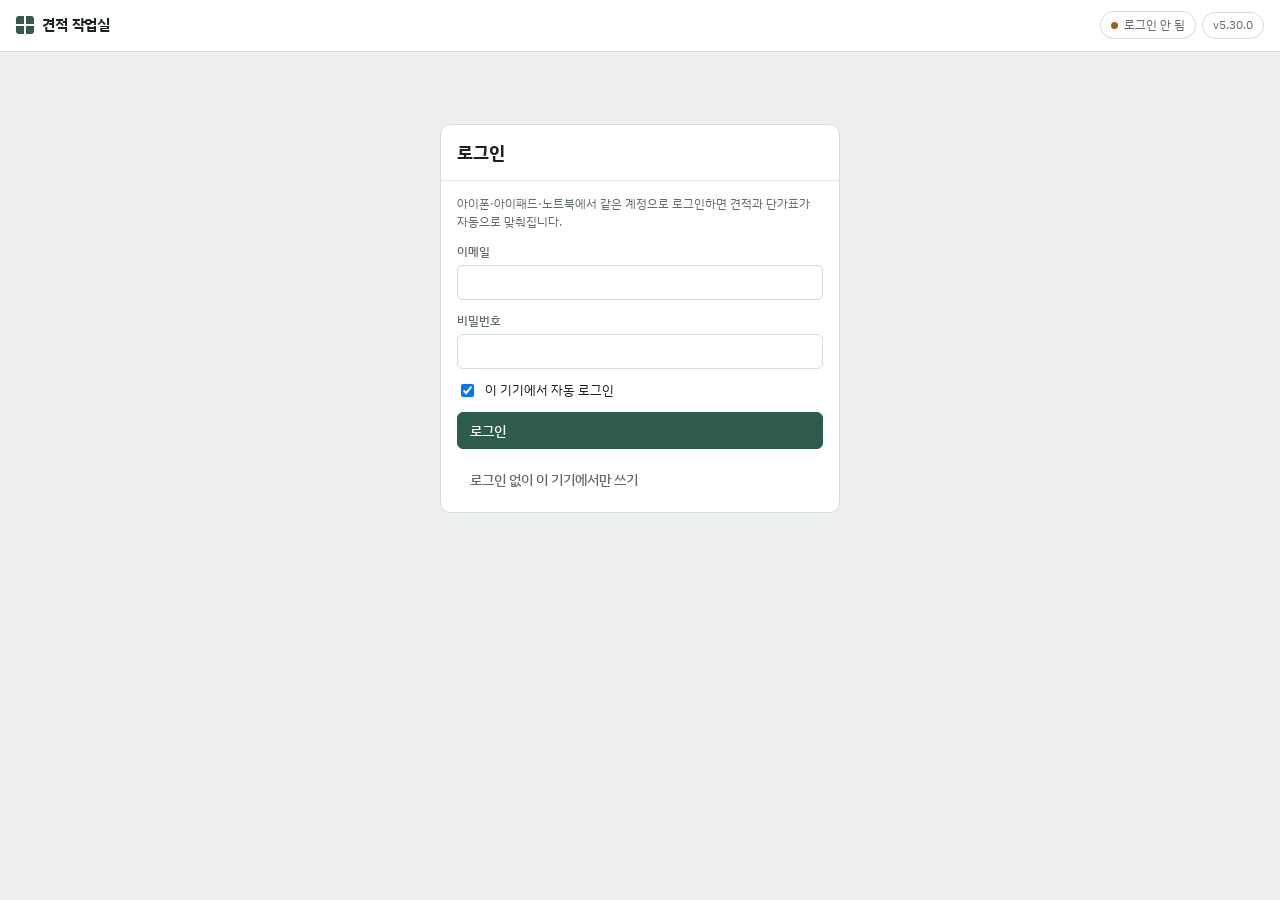
==== commit e50f83e6: "윗줄은 버전과 업데이트 단추만 · 업데이트가 안 잡히던 것 고침 동기화 시간과 "지금 동기화" 단추를 윗줄에서 뺐습니다. 이제 버전(v5.30.0)만 보이고, 누르면 새 버전을 확" ====
--- a/index.html
+++ b/index.html
@@ -42,9 +42,8 @@
       <button class="tab" role="tab" data-act="view" data-v="set" id="tab-set"><svg viewBox="0 0 24 24" aria-hidden="true"><circle cx="12" cy="12" r="3"/><path d="M12 2v3M12 19v3M2 12h3M19 12h3M4.9 4.9l2.1 2.1M17 17l2.1 2.1M4.9 19.1L7 17M17 7l2.1-2.1"/></svg>설정</button>
     </nav>
     <div class="topbar-sync" id="topSync" hidden>
-      <button class="sync-pill" id="syncPill" data-act="syncNow"></button>
-      <button class="mini-btn" id="btnSyncNow" data-act="syncNow" title="지금 동기화">지금 동기화</button>
-      <button class="mini-btn" id="btnUpdate" data-act="topUpdate" title="업데이트 확인">업데이트</button>
+      <button class="sync-pill" id="syncPill" data-act="syncNow" hidden></button>
+      <button class="mini-btn" id="btnUpdate" data-act="topUpdate" title="눌러서 새 버전 확인"></button>
     </div>
   </div>
 </header>
--- a/styles.css
+++ b/styles.css
@@ -194,7 +194,7 @@
 
 /* 일정 타임라인 */
 .gantt{padding:12px 0 12px 16px;border-bottom:1px solid var(--line2)}
-.gantt-scroll{overflow-x:auto;display:flex;flex-direction:column;gap:6px;padding-bottom:6px;-webkit-overflow-scrolling:touch}
+.gantt-scroll{overflow:auto;max-height:min(58vh,520px);display:flex;flex-direction:column;gap:6px;padding-bottom:6px;-webkit-overflow-scrolling:touch}
 .g-row{display:flex;gap:10px;align-items:center;font-size:12px;width:max-content}
 .g-name{width:96px;flex:none;position:sticky;left:0;z-index:2;background:var(--surface);white-space:nowrap;overflow:hidden;text-overflow:ellipsis;color:var(--muted);padding-right:4px}
 .g-track{position:relative;height:16px;background:var(--line2);border-radius:7px;flex:none}
@@ -207,9 +207,12 @@
 .g-day.today{background:var(--accent-weak);border-radius:5px}
 .g-day.sel{box-shadow:inset 0 0 0 2px var(--accent);border-radius:5px}
 .g-sel{position:absolute;top:-2px;bottom:-2px;background:var(--accent-weak);border-radius:4px}
-.g-bar{position:absolute;top:0;bottom:0;border-radius:7px;background:var(--accent-weak);border:1px solid var(--accent);min-width:8px;overflow:hidden}
-.g-bar b{position:absolute;left:6px;top:50%;transform:translateY(-50%);font-size:10px;font-weight:600;color:var(--ink);white-space:nowrap;opacity:0}
-.g-row.g-head{font-size:11px;color:var(--muted)}
+.g-bar{position:absolute;top:0;bottom:0;border-radius:7px;background:var(--accent-weak);border:1px solid var(--accent);min-width:26px;overflow:hidden}
+.g-bar b{position:absolute;left:6px;right:4px;top:50%;transform:translateY(-50%);font-size:10px;font-weight:600;color:var(--ink);white-space:nowrap;overflow:hidden;text-overflow:ellipsis;opacity:1}
+.g-bar.done b{color:#fff;opacity:.95}
+.g-bar.now b{color:#fff}
+.g-row.g-head{font-size:11px;color:var(--muted);position:sticky;top:0;z-index:4;background:var(--surface);padding-bottom:4px}
+.g-row.g-head .g-name{z-index:5}
 .g-axis{background:transparent;height:16px;border-bottom:1px solid var(--line)}
 .g-tick{position:absolute;top:0;transform:translateX(-50%);white-space:nowrap;padding-top:1px}
 .g-tick::before{content:"";position:absolute;left:50%;bottom:-5px;width:1px;height:4px;background:var(--line)}
@@ -519,3 +522,14 @@
 .dayl li.pick.on{background:var(--soft,#eef2ef);box-shadow:inset 3px 0 0 var(--accent,#2f6f4f)}
 .pick-go{margin-left:auto;white-space:nowrap}
 .vtask{border:1px solid var(--line);border-radius:10px;padding:12px;margin:10px 14px 14px;background:var(--surface)}
+
+/* 고른 공정의 기간 */
+.g-day.inr{background:#f6e2c4;border-radius:5px}
+.g-day.inr b,.g-day.inr i{color:#8a5a06}
+.g-day.inr.today{background:#f0cf96}
+.g-pick{border:0;background:var(--surface);font:inherit;font-size:12px;text-align:left;cursor:pointer;padding:0 4px 0 0}
+.g-pick:hover{color:var(--ink);text-decoration:underline}
+.g-row.on .g-name{color:#8a5a06;font-weight:700}
+.g-row.on .g-bar{box-shadow:0 0 0 2px #d9922a}
+
+
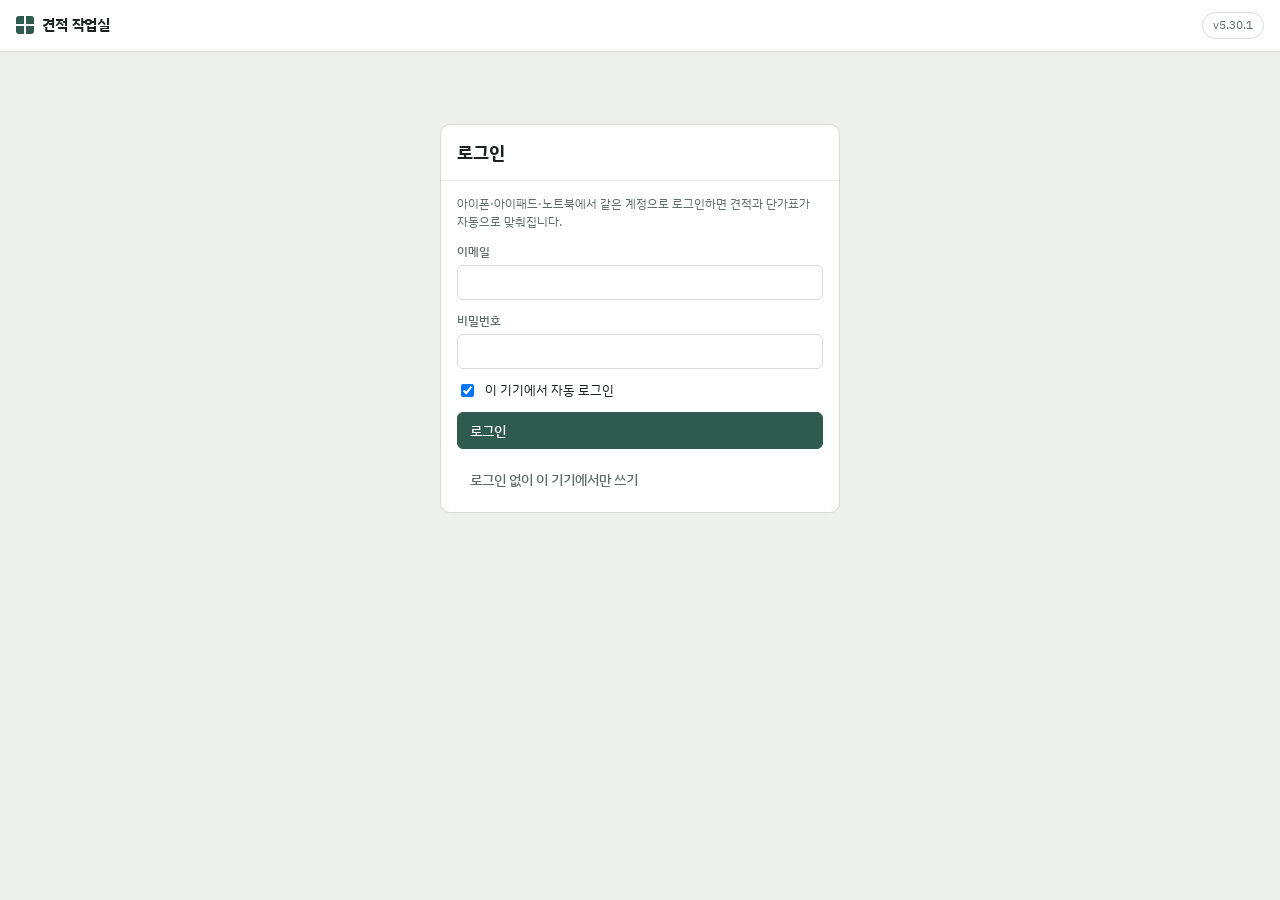
==== commit ca356675: "윗줄에서 동기화 알림 완전히 빼기 로그인 전이나 오프라인일 때는 동기화 알림이 계속 남아 있었습니다. 이제 윗줄에는 버전 단추 하나만 있습니다. 동기화 상태와 오류는 설정 화면에서" ====
--- a/index.html
+++ b/index.html
@@ -42,7 +42,6 @@
       <button class="tab" role="tab" data-act="view" data-v="set" id="tab-set"><svg viewBox="0 0 24 24" aria-hidden="true"><circle cx="12" cy="12" r="3"/><path d="M12 2v3M12 19v3M2 12h3M19 12h3M4.9 4.9l2.1 2.1M17 17l2.1 2.1M4.9 19.1L7 17M17 7l2.1-2.1"/></svg>설정</button>
     </nav>
     <div class="topbar-sync" id="topSync" hidden>
-      <button class="sync-pill" id="syncPill" data-act="syncNow" hidden></button>
       <button class="mini-btn" id="btnUpdate" data-act="topUpdate" title="눌러서 새 버전 확인"></button>
     </div>
   </div>
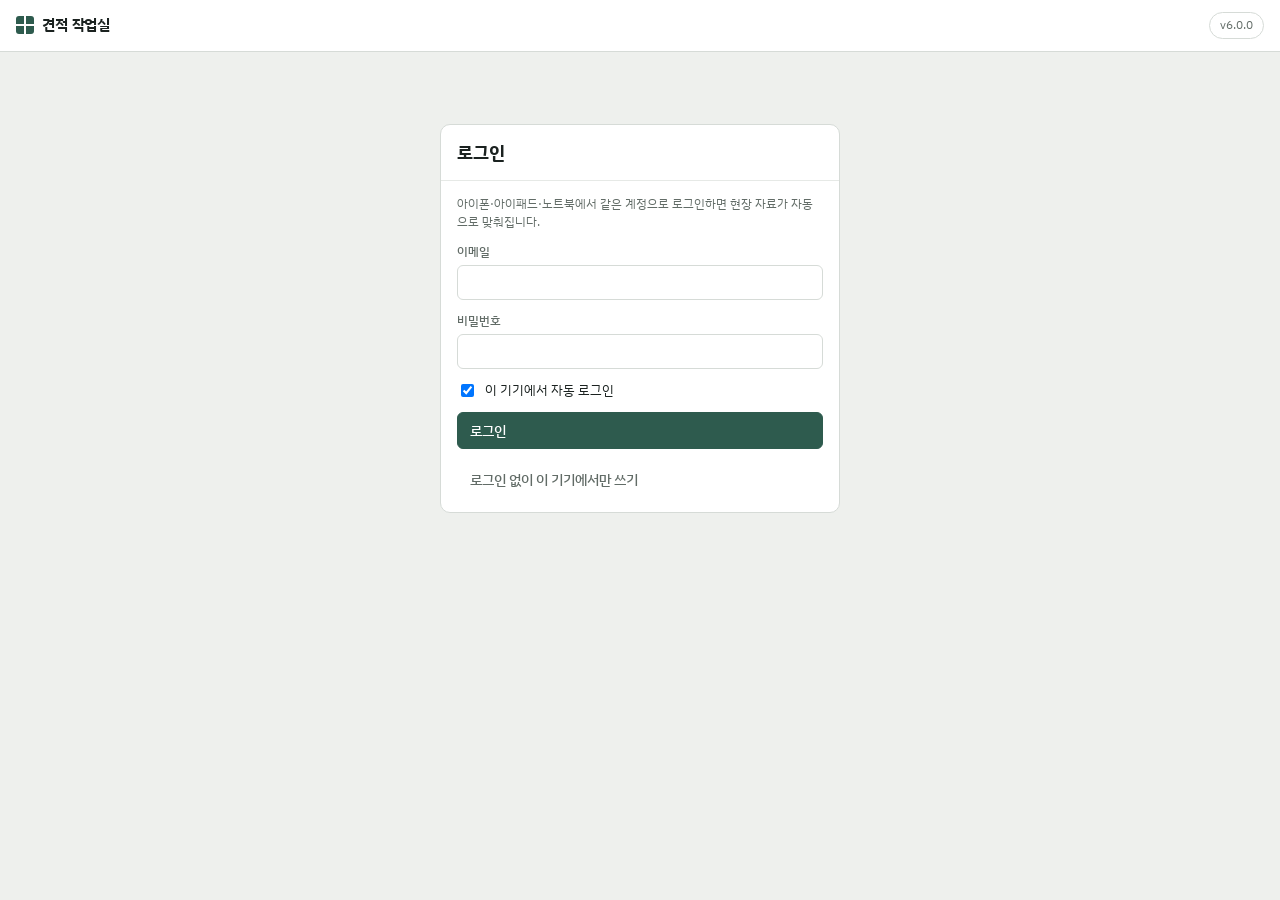
==== commit 304295d7: "간편하게 다시 정리 (6.0.0) - 견적 탭: 엑셀·PDF·사진을 올려서 그대로 보는 화면으로 바꿈 (직접 작성·계약서는 뺌) - 고객용 탭: 고객에게 보여줄 파일을 고르는 폴더" ====
--- a/index.html
+++ b/index.html
@@ -37,7 +37,6 @@
       <button class="tab" role="tab" data-act="view" data-v="est" id="tab-est"><svg viewBox="0 0 24 24" aria-hidden="true"><path d="M5 3h10l4 4v14H5z"/><path d="M8 11h8M8 15h8M8 7h4"/></svg>견적</button>
       <button class="tab" role="tab" data-act="view" data-v="sched" id="tab-sched"><svg viewBox="0 0 24 24" aria-hidden="true"><rect x="3" y="5" width="18" height="16" rx="2"/><path d="M3 10h18M8 3v4M16 3v4"/></svg>일정</button>
       <button class="tab" role="tab" data-act="view" data-v="doc" id="tab-doc"><svg viewBox="0 0 24 24" aria-hidden="true"><path d="M6 2h12v20H6z"/><path d="M9 7h6M9 17h6"/></svg>고객용</button>
-      <button class="tab" role="tab" data-act="view" data-v="mat" id="tab-mat"><svg viewBox="0 0 24 24" aria-hidden="true"><rect x="3" y="3" width="8" height="8"/><rect x="13" y="3" width="8" height="8"/><rect x="3" y="13" width="8" height="8"/><rect x="13" y="13" width="8" height="8"/></svg>자재</button>
       <button class="tab" role="tab" data-act="view" data-v="vend" id="tab-vend"><svg viewBox="0 0 24 24" aria-hidden="true"><path d="M3 9l1.5-5h15L21 9"/><path d="M4 9h16v11H4z"/><path d="M9 20v-6h6v6"/></svg>업체</button>
       <button class="tab" role="tab" data-act="view" data-v="set" id="tab-set"><svg viewBox="0 0 24 24" aria-hidden="true"><circle cx="12" cy="12" r="3"/><path d="M12 2v3M12 19v3M2 12h3M19 12h3M4.9 4.9l2.1 2.1M17 17l2.1 2.1M4.9 19.1L7 17M17 7l2.1-2.1"/></svg>설정</button>
     </nav>
@@ -50,8 +49,8 @@
 <main class="wrap" id="app"><div class="empty"><span class="spin"></span> 불러오는 중</div></main>
 <input type="file" id="filePhoto" accept="image/*" hidden>
 <input type="file" id="fileSheet" accept="image/*" multiple hidden>
-<input type="file" id="fileVendorSheet" accept="image/*" multiple hidden>
-<input type="file" id="fileExcel" accept=".xlsx,.xlsm,application/vnd.openxmlformats-officedocument.spreadsheetml.sheet" hidden>
+<input type="file" id="fileVendorSheet" accept="image/*,.pdf,application/pdf" multiple hidden>
+<input type="file" id="fileExcel" accept=".xlsx,.xlsm,.pdf,application/pdf,image/*,application/vnd.openxmlformats-officedocument.spreadsheetml.sheet" hidden>
 <input type="file" id="fileBackup" accept="application/json,.json" hidden>
 <input type="file" id="filePlan" multiple hidden>
 
--- a/styles.css
+++ b/styles.css
@@ -197,7 +197,7 @@
 .gantt-scroll{overflow:auto;max-height:min(58vh,520px);display:flex;flex-direction:column;gap:6px;padding-bottom:6px;-webkit-overflow-scrolling:touch}
 .g-row{display:flex;gap:10px;align-items:center;font-size:12px;width:max-content}
 .g-name{width:96px;flex:none;position:sticky;left:0;z-index:2;background:var(--surface);white-space:nowrap;overflow:hidden;text-overflow:ellipsis;color:var(--muted);padding-right:4px}
-.g-track{position:relative;height:16px;background:var(--line2);border-radius:7px;flex:none}
+.g-track{position:relative;height:20px;background:var(--line2);border-radius:7px;flex:none}
 .g-head .g-track{background:transparent;height:30px}
 .g-day{position:absolute;top:0;bottom:0;border:0;border-left:1px solid var(--line2);background:transparent;display:flex;flex-direction:column;align-items:center;justify-content:center;gap:0;cursor:pointer;padding:0;color:var(--muted);line-height:1.15}
 .g-day b{font-size:11.5px;font-weight:600;color:var(--ink)}
@@ -524,12 +524,45 @@
 .vtask{border:1px solid var(--line);border-radius:10px;padding:12px;margin:10px 14px 14px;background:var(--surface)}
 
 /* 고른 공정의 기간 */
-.g-day.inr{background:#f6e2c4;border-radius:5px}
+.g-day.inr{background:#f3c87a;border-radius:5px}
 .g-day.inr b,.g-day.inr i{color:#8a5a06}
 .g-day.inr.today{background:#f0cf96}
 .g-pick{border:0;background:var(--surface);font:inherit;font-size:12px;text-align:left;cursor:pointer;padding:0 4px 0 0}
 .g-pick:hover{color:var(--ink);text-decoration:underline}
-.g-row.on .g-name{color:#8a5a06;font-weight:700}
+.g-row.on .g-name{color:#5a3400;font-weight:800}
 .g-row.on .g-bar{box-shadow:0 0 0 2px #d9922a}
-
-
+.g-row.on .g-name{background:#f0bf72;border-radius:6px;box-shadow:0 0 0 1px #d9922a}
+/* 고른 공정: 가로줄 전체 + 날짜만큼 세로 띠 */
+.g-row.on{background:#fff0d8;border-radius:8px;box-shadow:0 0 0 2px #e0a040}
+.g-row.on .g-track{background:#f8cf94}
+.g-pin{position:absolute;top:-3px;bottom:-3px;background:#fdeeda;border-left:2px solid #e0a040;border-right:2px solid #e0a040;border-radius:4px}
+.g-head .g-pin{top:0;bottom:0}
+
+
+
+/* 일정 순서 바꾸기 */
+table.t th.w-ord{width:62px}
+table.t td.c-ord{white-space:nowrap}
+table.t td.c-ord .btn{padding:2px 5px;font-size:11px;line-height:1.2;min-width:0}
+
+/* 고른 공정·날짜를 글자로 보여주는 줄 */
+.g-info{font-size:12px;color:var(--muted);padding:0 16px 8px 0;min-height:17px}
+.g-info.on{color:#8a5a06}
+.g-info b{color:var(--ink);margin-right:6px;font-weight:700}
+.g-info.on b{color:#8a5a06}
+button.g-bar{padding:0;font:inherit;cursor:pointer;text-align:left;-webkit-appearance:none;appearance:none}
+/* 누른 막대: 주황색으로 꽉 채워 한눈에 보이게 */
+.g-bar.pickd{background:#e08c1a;border-color:#a9630a;box-shadow:0 0 0 3px #f6e2c4;z-index:3}
+.g-bar.pickd b{color:#fff;opacity:1}
+.g-bar{touch-action:manipulation}
+.g-bar b{pointer-events:none}
+/* 누른 공정의 날짜 칸 */
+.g-day.inr{background:#f3c87a}
+.g-day.inr b,.g-day.inr i{color:#6b3f03;font-weight:700}
+
+/* 견적 파일 보기 · 고객용 파일 목록 */
+.pdf-stage{width:100%;height:min(78vh,900px);border:1px solid var(--line);border-radius:10px;background:#fff}
+.est-img{max-width:100%;border:1px solid var(--line);border-radius:10px;display:block}
+.cfiles{list-style:none;margin:6px 0 0;padding:0;display:flex;flex-direction:column;gap:6px}
+.cfile{display:flex;align-items:center;gap:8px;padding:7px 10px;border:1px solid var(--line);border-radius:9px;background:var(--surface)}
+.cfile b{font-weight:600;font-size:13px}
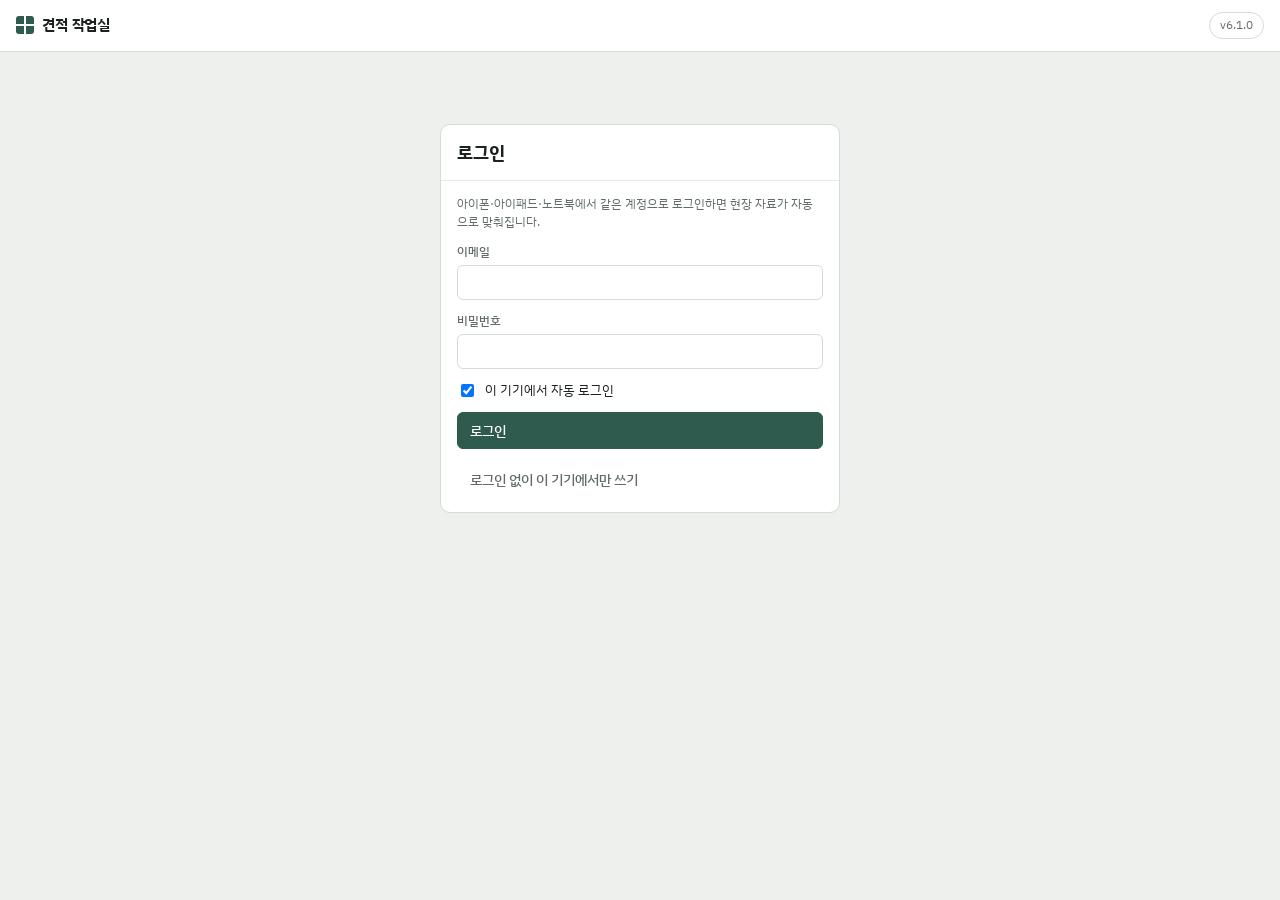
==== commit e0fb68ac: "견적 안에 고객용 합치고, 파일 끌어다 놓기 (6.1.0) - 고객용 탭 삭제: 공유 링크·고객에게 보여줄 파일을 견적 화면 아래로 - 견적 화면에 끌어다 놓는 칸 추가, 여러 개" ====
--- a/index.html
+++ b/index.html
@@ -36,7 +36,6 @@
       <button class="tab" role="tab" data-act="view" data-v="home" id="tab-home"><svg viewBox="0 0 24 24" aria-hidden="true"><path d="M4 11l8-7 8 7"/><path d="M6 10v10h12V10"/></svg>현장</button>
       <button class="tab" role="tab" data-act="view" data-v="est" id="tab-est"><svg viewBox="0 0 24 24" aria-hidden="true"><path d="M5 3h10l4 4v14H5z"/><path d="M8 11h8M8 15h8M8 7h4"/></svg>견적</button>
       <button class="tab" role="tab" data-act="view" data-v="sched" id="tab-sched"><svg viewBox="0 0 24 24" aria-hidden="true"><rect x="3" y="5" width="18" height="16" rx="2"/><path d="M3 10h18M8 3v4M16 3v4"/></svg>일정</button>
-      <button class="tab" role="tab" data-act="view" data-v="doc" id="tab-doc"><svg viewBox="0 0 24 24" aria-hidden="true"><path d="M6 2h12v20H6z"/><path d="M9 7h6M9 17h6"/></svg>고객용</button>
       <button class="tab" role="tab" data-act="view" data-v="vend" id="tab-vend"><svg viewBox="0 0 24 24" aria-hidden="true"><path d="M3 9l1.5-5h15L21 9"/><path d="M4 9h16v11H4z"/><path d="M9 20v-6h6v6"/></svg>업체</button>
       <button class="tab" role="tab" data-act="view" data-v="set" id="tab-set"><svg viewBox="0 0 24 24" aria-hidden="true"><circle cx="12" cy="12" r="3"/><path d="M12 2v3M12 19v3M2 12h3M19 12h3M4.9 4.9l2.1 2.1M17 17l2.1 2.1M4.9 19.1L7 17M17 7l2.1-2.1"/></svg>설정</button>
     </nav>
@@ -50,7 +49,7 @@
 <input type="file" id="filePhoto" accept="image/*" hidden>
 <input type="file" id="fileSheet" accept="image/*" multiple hidden>
 <input type="file" id="fileVendorSheet" accept="image/*,.pdf,application/pdf" multiple hidden>
-<input type="file" id="fileExcel" accept=".xlsx,.xlsm,.pdf,application/pdf,image/*,application/vnd.openxmlformats-officedocument.spreadsheetml.sheet" hidden>
+<input type="file" id="fileExcel" multiple accept=".xlsx,.xlsm,.pdf,application/pdf,image/*,application/vnd.openxmlformats-officedocument.spreadsheetml.sheet" hidden>
 <input type="file" id="fileBackup" accept="application/json,.json" hidden>
 <input type="file" id="filePlan" multiple hidden>
 
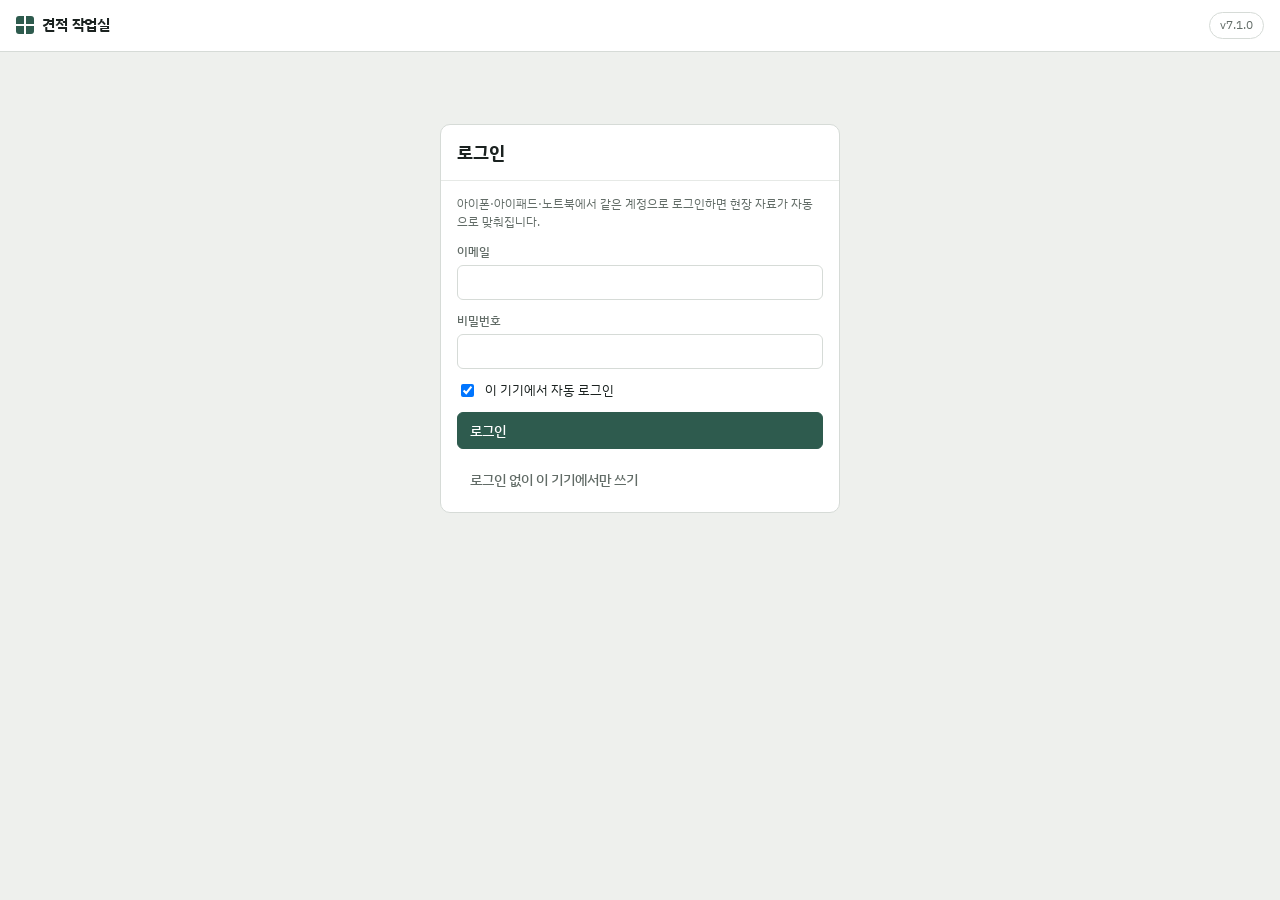
==== commit 35d04112: "업체 탭을 분석(원가분석)으로 바꿈 (v7.1.0) - 견적 만들기의 공정별 금액이 기준 - 공정별 견적금액 / 나간 돈 / 남은 돈 / 마진율 / 쓴 비율 막대 - 맨 위에 견적" ====
--- a/index.html
+++ b/index.html
@@ -36,7 +36,7 @@
       <button class="tab" role="tab" data-act="view" data-v="home" id="tab-home"><svg viewBox="0 0 24 24" aria-hidden="true"><path d="M4 11l8-7 8 7"/><path d="M6 10v10h12V10"/></svg>현장</button>
       <button class="tab" role="tab" data-act="view" data-v="est" id="tab-est"><svg viewBox="0 0 24 24" aria-hidden="true"><path d="M5 3h10l4 4v14H5z"/><path d="M8 11h8M8 15h8M8 7h4"/></svg>견적</button>
       <button class="tab" role="tab" data-act="view" data-v="sched" id="tab-sched"><svg viewBox="0 0 24 24" aria-hidden="true"><rect x="3" y="5" width="18" height="16" rx="2"/><path d="M3 10h18M8 3v4M16 3v4"/></svg>일정</button>
-      <button class="tab" role="tab" data-act="view" data-v="vend" id="tab-vend"><svg viewBox="0 0 24 24" aria-hidden="true"><path d="M3 9l1.5-5h15L21 9"/><path d="M4 9h16v11H4z"/><path d="M9 20v-6h6v6"/></svg>업체</button>
+      <button class="tab" role="tab" data-act="view" data-v="vend" id="tab-vend"><svg viewBox="0 0 24 24" aria-hidden="true"><path d="M4 20V10M10 20V4M16 20v-7M22 20H2"/></svg>분석</button>
       <button class="tab" role="tab" data-act="view" data-v="set" id="tab-set"><svg viewBox="0 0 24 24" aria-hidden="true"><circle cx="12" cy="12" r="3"/><path d="M12 2v3M12 19v3M2 12h3M19 12h3M4.9 4.9l2.1 2.1M17 17l2.1 2.1M4.9 19.1L7 17M17 7l2.1-2.1"/></svg>설정</button>
     </nav>
     <div class="topbar-sync" id="topSync" hidden>
--- a/styles.css
+++ b/styles.css
@@ -566,3 +566,185 @@
 .cfiles{list-style:none;margin:6px 0 0;padding:0;display:flex;flex-direction:column;gap:6px}
 .cfile{display:flex;align-items:center;gap:8px;padding:7px 10px;border:1px solid var(--line);border-radius:9px;background:var(--surface)}
 .cfile b{font-weight:600;font-size:13px}
+
+/* 고객에게 보여줄 파일 목록 */
+.cthumb{width:46px;height:46px;flex:none;object-fit:cover;border-radius:7px;border:1px solid var(--line);background:var(--surface2);display:block}
+.cthumb.ci{display:grid;place-items:center;font-size:11px;font-weight:700;color:var(--accent);background:var(--accent-weak);border-color:transparent}
+.cfile.on{border-color:var(--accent);background:var(--accent-weak)}
+.cfiles.grid{display:grid;grid-template-columns:repeat(auto-fill,minmax(240px,1fr));gap:7px}
+
+/* 견적 파일 줄 : 한 줄로 */
+.esttools{gap:6px;flex-wrap:nowrap;overflow-x:auto;padding-bottom:2px}
+.esttools>*{flex:none}
+.esttools #excelSel{flex:0 1 150px;min-width:110px;max-width:220px;width:auto}
+.esttools .dzin{flex:none;white-space:nowrap;padding-left:4px;border-left:1px dashed var(--line);padding:4px 0 4px 10px}
+.esttools.drag{outline:2px dashed var(--accent);outline-offset:3px;border-radius:9px}
+.esthead{gap:8px;align-items:center;flex-wrap:nowrap}
+.esthead .estsite{flex:1 1 auto;width:auto;min-width:90px;font-weight:600}
+.seg{display:flex;gap:4px;flex:none}
+.seg .btn{padding:7px 12px}
+.esttools .estdoc{width:auto;flex:none}
+.esttools .btn.sm{padding:5px 9px}
+.nowrap{white-space:nowrap}
+.dropzone.slim{padding:8px 12px;gap:9px;flex-wrap:nowrap;overflow:hidden;margin-top:10px;align-items:center}
+.dropzone.slim b{font-size:13px;white-space:nowrap}
+@media(max-width:640px){ .dropzone.slim .dz-hint{display:none} }
+
+/* 고객에게 보여줄 사진 · 도면 (크게) */
+.cphotos{list-style:none;margin:0;padding:0;display:grid;grid-template-columns:repeat(auto-fill,minmax(210px,1fr));gap:12px}
+.cphoto{border:1px solid var(--line);border-radius:11px;overflow:hidden;background:var(--surface)}
+.cphoto.on{border-color:var(--accent);box-shadow:0 0 0 2px var(--accent-weak)}
+.cph-img{display:block;background:var(--surface2)}
+.cph-img img{width:100%;aspect-ratio:4/3;object-fit:cover;display:block}
+.cph-ic{display:grid;place-items:center;width:100%;aspect-ratio:4/3;font-size:15px;font-weight:700;color:var(--accent);background:var(--accent-weak)}
+.cph-cap{display:flex;align-items:center;gap:8px;padding:9px 10px;cursor:pointer}
+.cph-cap b{flex:1;min-width:0;font-size:13px;font-weight:600;overflow:hidden;text-overflow:ellipsis;white-space:nowrap}
+@media(max-width:480px){ .cphotos{grid-template-columns:repeat(auto-fill,minmax(150px,1fr));gap:9px} }
+
+/* 공정 일정표 (엑셀 모양) */
+.sh-tools{gap:8px;flex-wrap:wrap}
+.pal{display:flex;gap:6px;align-items:center;flex-wrap:wrap}
+.sw{display:inline-flex;align-items:center;gap:5px;border:1.5px solid var(--line);background:var(--surface);color:var(--ink);border-radius:999px;padding:4px 10px 4px 5px;font:inherit;font-size:13px}
+.sw i{width:15px;height:15px;border-radius:4px;display:block}
+.sw.on{border-color:var(--accent);background:var(--accent-weak);font-weight:700}
+.swdot{display:flex;border:0;background:transparent;padding:3px;margin:0;border-radius:6px;cursor:pointer}
+.swdot:hover{background:rgba(0,0,0,.07)}
+.swn{border:0;background:transparent;font:inherit;font-size:13px;font-weight:inherit;color:inherit;padding:1px 2px;min-width:26px;width:auto;cursor:text}
+.swn:focus{outline:1.5px solid var(--accent);background:var(--surface);border-radius:4px}
+.sh-scroll{overflow-x:auto;-webkit-overflow-scrolling:touch;padding:0 0 2px}
+.sh{border-collapse:collapse;table-layout:fixed;user-select:none}
+.sh th,.sh td{border:1px solid var(--sh-line,#C9CFCB);padding:0;text-align:center;font-size:12px}
+.sh th.hcorner{background:#FBE9D8;font-weight:700;color:#8A5A20;font-size:13px}
+.sh col.cno{width:32px} .sh col.cname{width:150px} .sh col.cday{width:34px}
+.sh th.hday{background:var(--surface);font-weight:700;height:22px;cursor:pointer}
+.sh th.hwd{height:20px;font-weight:700;color:var(--muted);cursor:pointer}
+.sh th.sat,.sh td.sat{background:#DCEBF7}
+.sh th.sun,.sh td.sun{background:#F8DEDA}
+.sh th.sat,.sh th.sun{color:#1B2220}
+.sh th.tdy{box-shadow:inset 0 -3px 0 var(--accent)}
+.sh th.seld{background:var(--accent);color:#fff}
+.sh td.cell{height:34px;position:relative;background:var(--surface);cursor:crosshair}
+.sh tr:nth-child(even) td.cell{background:var(--surface2)}
+.sh tr:nth-child(even) td.cell.sat{background:#D4E5F3}
+.sh tr:nth-child(even) td.cell.sun{background:#F2D7D3}
+.sh td.cell.seld,.sh tr:nth-child(even) td.cell.seld,.sh td.cell.seld.sat,.sh td.cell.seld.sun{background:var(--accent-weak)}
+.sh td.cell.drag{outline:2px solid var(--accent);outline-offset:-2px}
+.sh td.no{background:var(--surface);font-weight:700;color:var(--muted);cursor:grab;user-select:none}
+.sh td.no:hover{background:var(--surface2);color:var(--accent)}
+.sh td.no.on{background:var(--accent);color:#fff}
+.sh tr.rowon td.nm{background:var(--accent-weak)}
+.sh tr.rdrag td{opacity:.45}
+.sh tr.rdrop td{box-shadow:inset 0 -3px 0 var(--accent)}
+.sh td.nm{background:var(--surface);text-align:left}
+.sh td.nm .nmv{padding:6px 7px;display:block;font-weight:600;font-size:12.5px}
+.nmwrap{display:flex;align-items:center;gap:1px}
+.nmwrap input{width:100%;min-width:0;border:0;background:transparent;font:inherit;font-size:12.5px;font-weight:600;padding:6px 7px;color:var(--ink)}
+.nmwrap input:focus{outline:2px solid var(--accent);outline-offset:-2px;background:var(--surface)}
+.rowx{flex:none;border:0;background:transparent;color:var(--muted);font:inherit;font-size:13px;line-height:1;padding:3px 4px;cursor:pointer;border-radius:5px;opacity:.45}
+.sh tr:hover .rowx{opacity:1}
+.rowx:hover{background:var(--surface2);color:var(--accent)}
+.rowx.del:hover{color:#A23B2C}
+.sh .bar{position:absolute;left:0;top:3px;height:9px;border:0;border-radius:2px;z-index:2;cursor:pointer;padding:0}
+.sh .bar:hover{filter:brightness(1.08)}
+.sh .bar.on{box-shadow:0 0 0 2px var(--ink)}
+.sh .bar.done{opacity:.45}
+.sh .lab{position:absolute;top:14px;left:1px;z-index:2;font-size:11.5px;font-weight:700;white-space:nowrap;color:var(--ink);cursor:text;background:transparent;border:0;font-family:inherit;padding:1px 2px;min-width:30px}
+.sh .lab:focus{outline:1.5px solid var(--accent);background:var(--surface);border-radius:3px}
+.rowtools{display:flex;gap:8px;align-items:center;padding:10px 14px;border-top:1px solid var(--line2);flex-wrap:wrap}
+.sbar{border-top:1px solid var(--line2);background:var(--surface2)}
+.sbar-grid{display:grid;grid-template-columns:repeat(auto-fit,minmax(150px,1fr));gap:9px;margin-top:11px}
+.sbar-grid .span2{grid-column:span 2}
+@media(max-width:560px){ .sbar-grid{grid-template-columns:1fr 1fr} .sbar-grid .span2{grid-column:span 2} }
+@media print{ .sh-scroll{overflow:visible} .sh .lab{position:static;display:block;text-align:left} }
+
+/* 고른 일정 — 한 박스, 한 줄 */
+.sbox{display:flex;flex-direction:column;gap:8px;border:1px solid var(--line);border-radius:10px;padding:10px 11px;background:var(--surface)}
+.sbox-r{display:flex;align-items:center;gap:7px;flex-wrap:wrap}
+.sbox-t{flex:none;font-size:13.5px;display:inline-flex;align-items:center;gap:6px}
+.sbox .f{width:auto;flex:none}
+.sbox-nm{flex:1 1 130px;min-width:110px}
+.sbox-m{flex:1 1 220px;min-width:140px}
+.sbox .btn{flex:none}
+.kd{width:11px;height:11px;border-radius:3px;display:inline-block;flex:none}
+@media(max-width:560px){ .sbox-nm,.sbox-m{flex:1 1 100%} }
+
+/* 전체 달력 — 그날 작업 */
+.cal-i .kd{width:7px;height:7px;border-radius:2px;margin-right:3px;vertical-align:middle}
+.cal-s{display:flex;align-items:center;gap:4px;font-size:10.5px;line-height:1.4;padding:2px 5px;border-radius:5px;color:var(--ink)}
+.cal-s b{flex:1;min-width:0;font-weight:600;white-space:nowrap;overflow:hidden;text-overflow:ellipsis}
+.cal-s .n{flex:none;font-weight:800;opacity:.75}
+.msite{border:1px solid var(--line);border-radius:11px;overflow:hidden;margin-top:9px;background:var(--surface)}
+.msite-h{display:flex;align-items:center;gap:8px;padding:9px 11px;font-weight:700;font-size:13.5px}
+.msite-h .ad{flex:1;min-width:0}
+.msite-h .cnt{flex:none;font-size:12px;color:var(--muted)}
+.jobs{list-style:none;margin:0;padding:0}
+.jobs li{border-top:1px solid var(--line2)}
+.jobs li.on{background:var(--accent-weak)}
+.jpick{display:flex;align-items:center;gap:9px;width:100%;border:0;background:transparent;font:inherit;font-size:13px;text-align:left;padding:8px 11px;cursor:pointer;color:var(--ink);flex-wrap:wrap}
+.jpick:hover{background:var(--surface2)}
+.jno{flex:none;width:17px;color:var(--muted);font-size:11.5px;font-weight:700}
+.jproc{font-weight:700}
+.jkind{font-size:11.5px;font-weight:700;padding:1px 7px;border-radius:999px;background:var(--surface2);border:1px solid var(--line)}
+.jobs .mbox{margin:0 11px 11px;background:var(--surface)}
+
+/* 고객 화면 — 누른 막대의 글씨만 */
+.sh .lab.vlab{background:var(--surface);border:1px solid var(--line);border-radius:4px;padding:1px 5px;box-shadow:0 1px 4px rgba(0,0,0,.14)}
+
+/* 견적 만들기 */
+.qtbl{width:100%;border-collapse:collapse;font-size:13.5px}
+.qtbl th{text-align:left;font-size:12px;color:var(--muted);font-weight:600;padding:5px 7px;border-bottom:1px solid var(--line2)}
+.qtbl td{padding:4px 5px;border-bottom:1px solid var(--line2);vertical-align:middle}
+.qtbl td.r,.qtbl th.r{text-align:right}
+.qtbl input,.qtbl select{width:100%;border:1px solid transparent;border-radius:7px;padding:7px 8px;font:inherit;font-size:13.5px;background:transparent;color:var(--ink)}
+.qtbl select{border-color:var(--line2);background:var(--surface);padding:6px}
+.qtbl input:hover{border-color:var(--line2)}
+.qtbl input:focus,.qtbl select:focus{outline:0;border-color:var(--accent);background:var(--surface)}
+.qtbl input.won{text-align:right;font-variant-numeric:tabular-nums;font-weight:600}
+.qtbl .qno{width:30px;color:var(--muted);font-size:12px;text-align:center;font-weight:700;user-select:none}
+.qx{border:0;background:transparent;color:var(--muted);cursor:pointer;font-size:13px;padding:4px 6px;border-radius:6px;opacity:.45}
+.qtbl tr:hover .qx{opacity:1}
+.qx:hover{color:#A23B2C;background:var(--surface2)}
+.qout{font-variant-numeric:tabular-nums;font-weight:700;padding-right:7px;white-space:nowrap}
+.qtbl tr.qsub td{background:var(--surface2);font-weight:700}
+.qsum{display:flex;gap:10px;align-items:center;flex-wrap:wrap;padding:11px 14px;border-top:1px solid var(--line2);background:var(--surface2)}
+.qsum .big{font-size:21px;font-weight:800;font-variant-numeric:tabular-nums}
+.qpaste{border-top:1px solid var(--line2);background:var(--surface2)}
+.qpaste-ta{width:100%;min-height:92px;resize:vertical;line-height:1.6}
+.eyebrow{font-size:11.5px;font-weight:700;color:var(--muted);letter-spacing:.04em;margin:16px 0 4px}
+
+/* 원가분석 */
+.kpi{display:grid;grid-template-columns:repeat(auto-fit,minmax(148px,1fr));gap:10px;padding:14px}
+.kbox{border:1px solid var(--line);border-radius:11px;padding:11px 13px;background:var(--surface)}
+.kbox .l{font-size:11.5px;color:var(--muted);font-weight:600}
+.kbox .v{font-size:19px;font-weight:800;font-variant-numeric:tabular-nums;margin-top:3px}
+.kbox.good{border-color:#2E7A4F;background:#EAF4EE}
+.kbox.good .v{color:#1E6B41}
+.kbox.bad{border-color:#A23B2C;background:#FBEBE8}
+.kbox.bad .v{color:#8E3022}
+@media (prefers-color-scheme: dark){ .kbox.good{background:#17301f;border-color:#2E7A4F} .kbox.bad{background:#331d19;border-color:#A23B2C} }
+.atbl{width:100%;border-collapse:collapse;font-size:13px}
+.atbl th{text-align:left;font-size:11.5px;color:var(--muted);font-weight:700;padding:7px;border-bottom:1px solid var(--line2);white-space:nowrap}
+.atbl td{padding:7px;border-bottom:1px solid var(--line2);vertical-align:middle}
+.atbl td.r,.atbl th.r{text-align:right;font-variant-numeric:tabular-nums}
+.atbl tr.sum td{background:var(--surface2);font-weight:800}
+.atbl tr.open td{background:var(--accent-weak)}
+.abar{display:block;height:7px;border-radius:4px;background:var(--line2);overflow:hidden;min-width:56px}
+.abar i{display:block;height:100%;background:#2E7A4F}
+.abar.over i{background:#A23B2C}
+.plus{color:#1E6B41;font-weight:700}
+.minus{color:#8E3022;font-weight:700}
+.pname{font-weight:700;cursor:pointer}
+.pname:hover{text-decoration:underline}
+.spend{list-style:none;margin:0;padding:0}
+.spend li{display:flex;gap:9px;align-items:center;flex-wrap:wrap;padding:7px 10px;border-top:1px solid var(--line2);font-size:12.5px}
+.spend .d{color:var(--muted);font-variant-numeric:tabular-nums;flex:none;width:52px}
+.spend .w{font-weight:600;flex:1 1 130px;min-width:90px}
+.spend .a{font-variant-numeric:tabular-nums;font-weight:700;flex:none}
+.spend .m{flex:1 1 100%;font-size:12px;padding:5px 8px}
+.spend .shots{display:flex;gap:5px;align-items:center;flex-wrap:wrap}
+.shot{width:34px;height:34px;border-radius:7px;border:1px solid var(--line);background:var(--surface2);display:grid;place-items:center;font-size:10px;color:var(--muted);overflow:hidden;flex:none}
+.shot img{width:100%;height:100%;object-fit:cover;display:block}
+.spform{border-top:1px solid var(--line2);background:var(--surface2);padding:12px 14px}
+.spgrid{display:grid;grid-template-columns:150px 1fr 160px 150px;gap:9px}
+.spgrid .full{grid-column:1/-1}
+@media(max-width:700px){ .spgrid{grid-template-columns:1fr 1fr} }
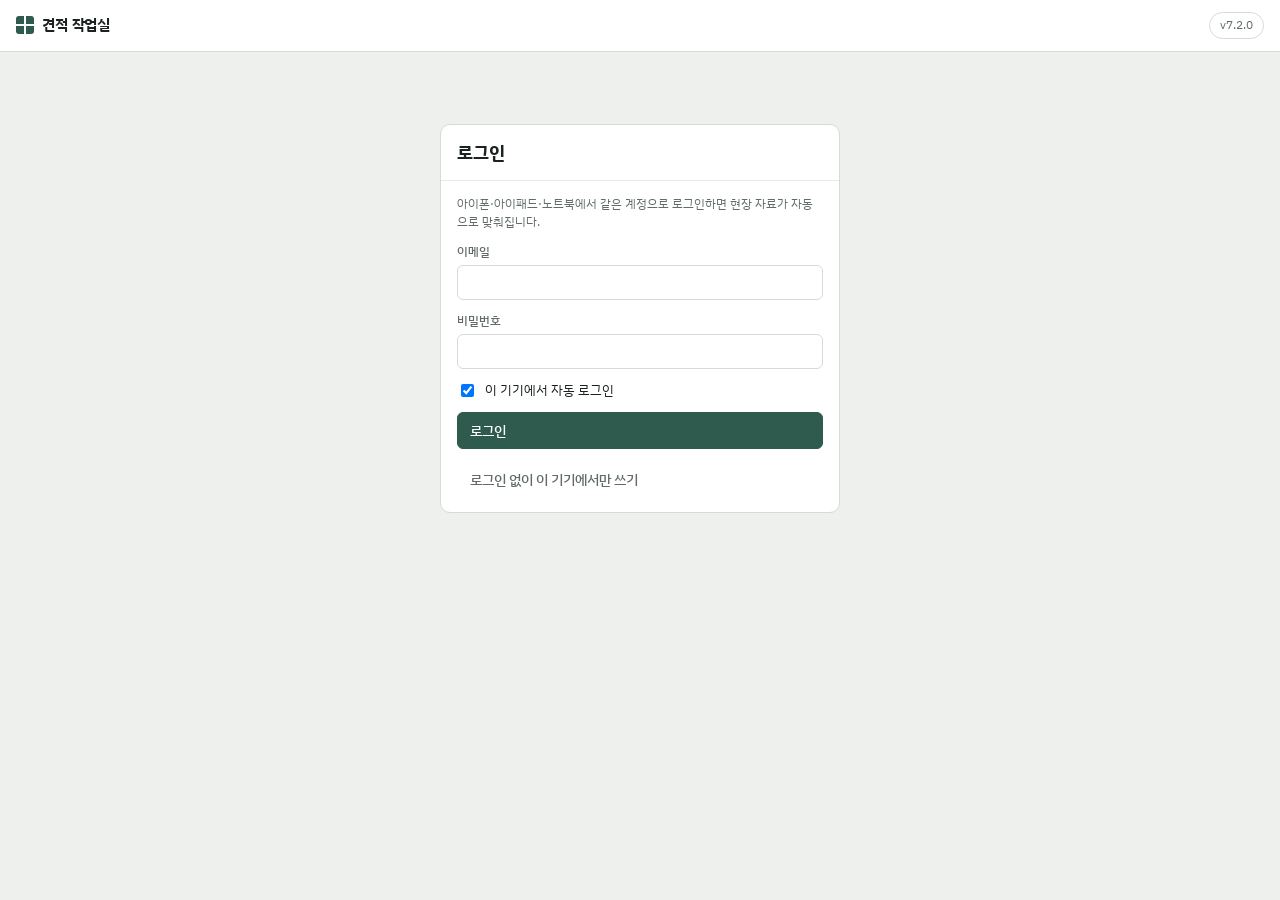
==== commit 84bbe5a0: "견적서 파일 읽어서 채우기 (v7.2.0) - 견적 만들기에 "📄 견적서 읽어서 채우기" 추가 - 이 현장에 올려 둔 견적서 파일 목록에서 고르거나, 기기에서 고르기 - 엑셀(.x" ====
--- a/index.html
+++ b/index.html
@@ -52,6 +52,7 @@
 <input type="file" id="fileExcel" multiple accept=".xlsx,.xlsm,.pdf,application/pdf,image/*,application/vnd.openxmlformats-officedocument.spreadsheetml.sheet" hidden>
 <input type="file" id="fileBackup" accept="application/json,.json" hidden>
 <input type="file" id="filePlan" multiple hidden>
+  <input type="file" id="fileRead" accept=".xlsx,.xlsm,.pdf,application/pdf,image/*" hidden>
 
 <!-- 라이브러리를 앱 안에 두어 바깥 주소가 막혀도 열립니다 (카톡 인앱 브라우저 등) -->
 <script src="vendor/supabase.js"></script>
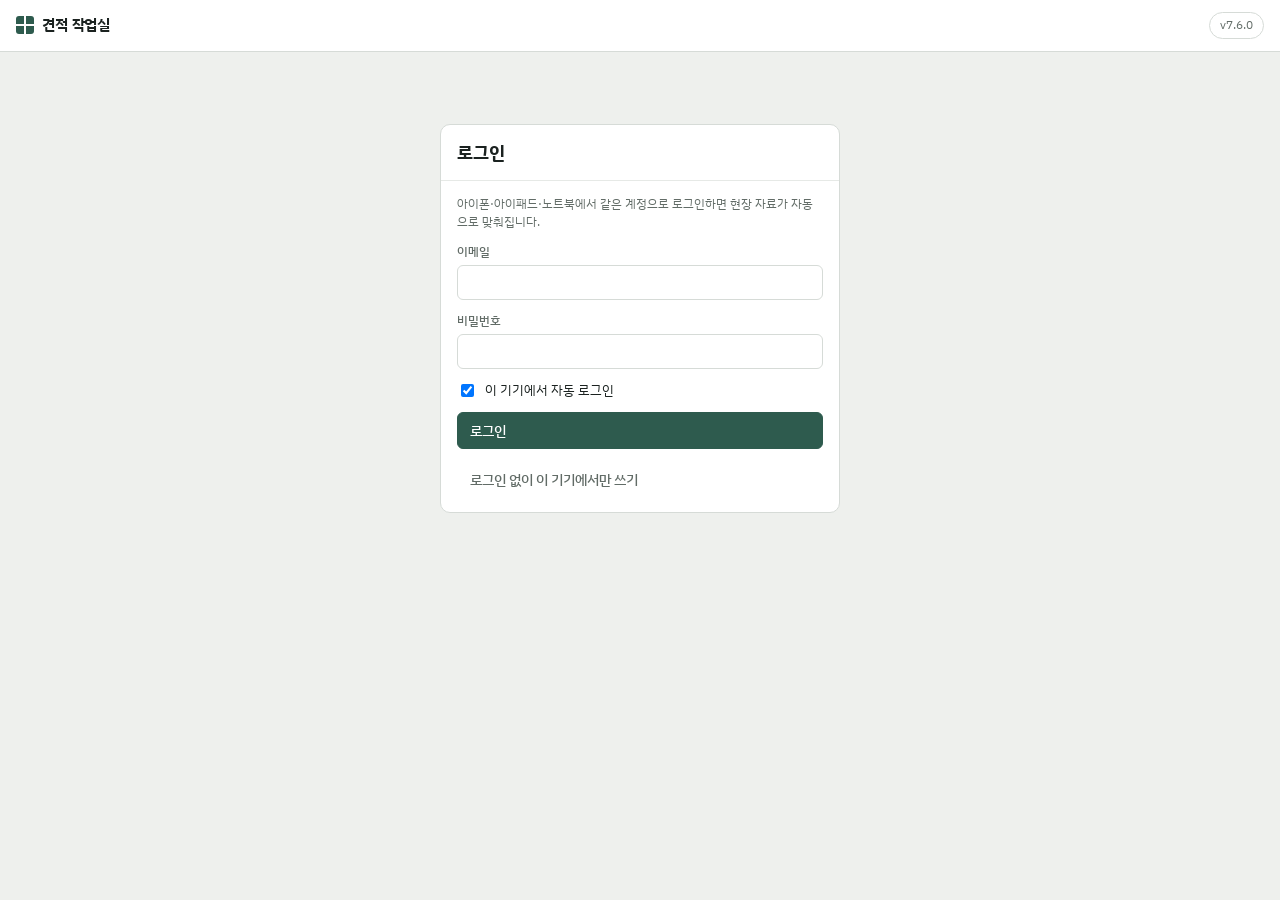
==== commit af04e0f0: "사진을 탭으로 빼고 공정 일정에 붙이기 (v7.6.0) - 맨 아랫줄에 "사진" 탭 추가, 현장 화면의 🗂 사진 폴더 타일은 없앴습니다 - 견적 화면에서 "고객에게 보여줄 사진·도" ====
--- a/index.html
+++ b/index.html
@@ -36,6 +36,7 @@
       <button class="tab" role="tab" data-act="view" data-v="home" id="tab-home"><svg viewBox="0 0 24 24" aria-hidden="true"><path d="M4 11l8-7 8 7"/><path d="M6 10v10h12V10"/></svg>현장</button>
       <button class="tab" role="tab" data-act="view" data-v="est" id="tab-est"><svg viewBox="0 0 24 24" aria-hidden="true"><path d="M5 3h10l4 4v14H5z"/><path d="M8 11h8M8 15h8M8 7h4"/></svg>견적</button>
       <button class="tab" role="tab" data-act="view" data-v="sched" id="tab-sched"><svg viewBox="0 0 24 24" aria-hidden="true"><rect x="3" y="5" width="18" height="16" rx="2"/><path d="M3 10h18M8 3v4M16 3v4"/></svg>일정</button>
+      <button class="tab" role="tab" data-act="view" data-v="gal" id="tab-gal"><svg viewBox="0 0 24 24" aria-hidden="true"><rect x="3" y="5" width="18" height="14" rx="2"/><circle cx="8.5" cy="10" r="1.5"/><path d="M21 16l-5-5-5 5-2-2-5 5"/></svg>사진</button>
       <button class="tab" role="tab" data-act="view" data-v="vend" id="tab-vend"><svg viewBox="0 0 24 24" aria-hidden="true"><path d="M4 20V10M10 20V4M16 20v-7M22 20H2"/></svg>분석</button>
       <button class="tab" role="tab" data-act="view" data-v="set" id="tab-set"><svg viewBox="0 0 24 24" aria-hidden="true"><circle cx="12" cy="12" r="3"/><path d="M12 2v3M12 19v3M2 12h3M19 12h3M4.9 4.9l2.1 2.1M17 17l2.1 2.1M4.9 19.1L7 17M17 7l2.1-2.1"/></svg>설정</button>
     </nav>
--- a/styles.css
+++ b/styles.css
@@ -633,6 +633,9 @@
 .sh td.no:hover{background:var(--surface2);color:var(--accent)}
 .sh td.no.on{background:var(--accent);color:#fff}
 .sh tr.rowon td.nm{background:var(--accent-weak)}
+.sh tr.rowon td.nm input{background:transparent}
+.sh tr.rowon td.cell{background:var(--accent-weak)}
+.sh tr.rowon td.cell.sat,.sh tr.rowon td.cell.sun{background:var(--accent-weak)}
 .sh tr.rdrag td{opacity:.45}
 .sh tr.rdrop td{box-shadow:inset 0 -3px 0 var(--accent)}
 .sh td.nm{background:var(--surface);text-align:left}
@@ -748,3 +751,28 @@
 .spgrid{display:grid;grid-template-columns:150px 1fr 160px 150px;gap:9px}
 .spgrid .full{grid-column:1/-1}
 @media(max-width:700px){ .spgrid{grid-template-columns:1fr 1fr} }
+
+.warn-box{background:#FBEBE8;border:1px solid #E3B7AE;color:#8E3022;border-radius:9px;padding:9px 11px}
+@media (prefers-color-scheme: dark){ .warn-box{background:#331d19;border-color:#7a3528;color:#f0b5a8} }
+
+.hint-line{margin:0;padding:11px 14px;border-top:1px solid var(--line2);background:var(--surface2);font-size:12.5px;line-height:1.8;color:var(--muted)}
+.hint-line b{color:var(--ink)}
+.tag{font-size:11px;font-weight:700;padding:1px 7px;border-radius:999px;background:var(--accent-weak);color:var(--accent);margin-left:5px}
+.tag.minus{background:#FBEBE8;color:#8E3022}
+.atbl td.l{font-weight:700}
+.paytbl input,.paytbl select{border:1px solid transparent;border-radius:7px;padding:6px 7px;font:inherit;font-size:13px;background:transparent;color:var(--ink)}
+.paytbl select{border-color:var(--line2);background:var(--surface)}
+.paytbl input:hover{border-color:var(--line2)}
+.paytbl input:focus,.paytbl select:focus{outline:0;border-color:var(--accent);background:var(--surface)}
+.paytbl input.won{font-variant-numeric:tabular-nums;font-weight:600}
+
+.flink{font-size:11px;font-weight:700;padding:1px 8px;border-radius:999px;background:var(--accent-weak);color:var(--accent);align-self:flex-start;margin-top:3px}
+.flink.none{background:var(--surface2);color:var(--muted)}
+.shots-row{gap:6px}
+.shots-row img{width:62px;height:62px;object-fit:cover;border-radius:8px;border:1px solid var(--line);display:block}
+
+.mk-open{display:block;width:100%;border:0;padding:0;background:transparent;cursor:pointer;position:relative}
+.mk-open img{width:100%;display:block}
+.mk-hint{position:absolute;left:6px;bottom:6px;background:rgba(0,0,0,.6);color:#fff;font-size:10.5px;font-weight:700;padding:2px 7px;border-radius:999px;opacity:0;transition:opacity .12s}
+.mk-open:hover .mk-hint,.mk-open:focus-visible .mk-hint{opacity:1}
+@media(hover:none){ .mk-hint{opacity:1} }
